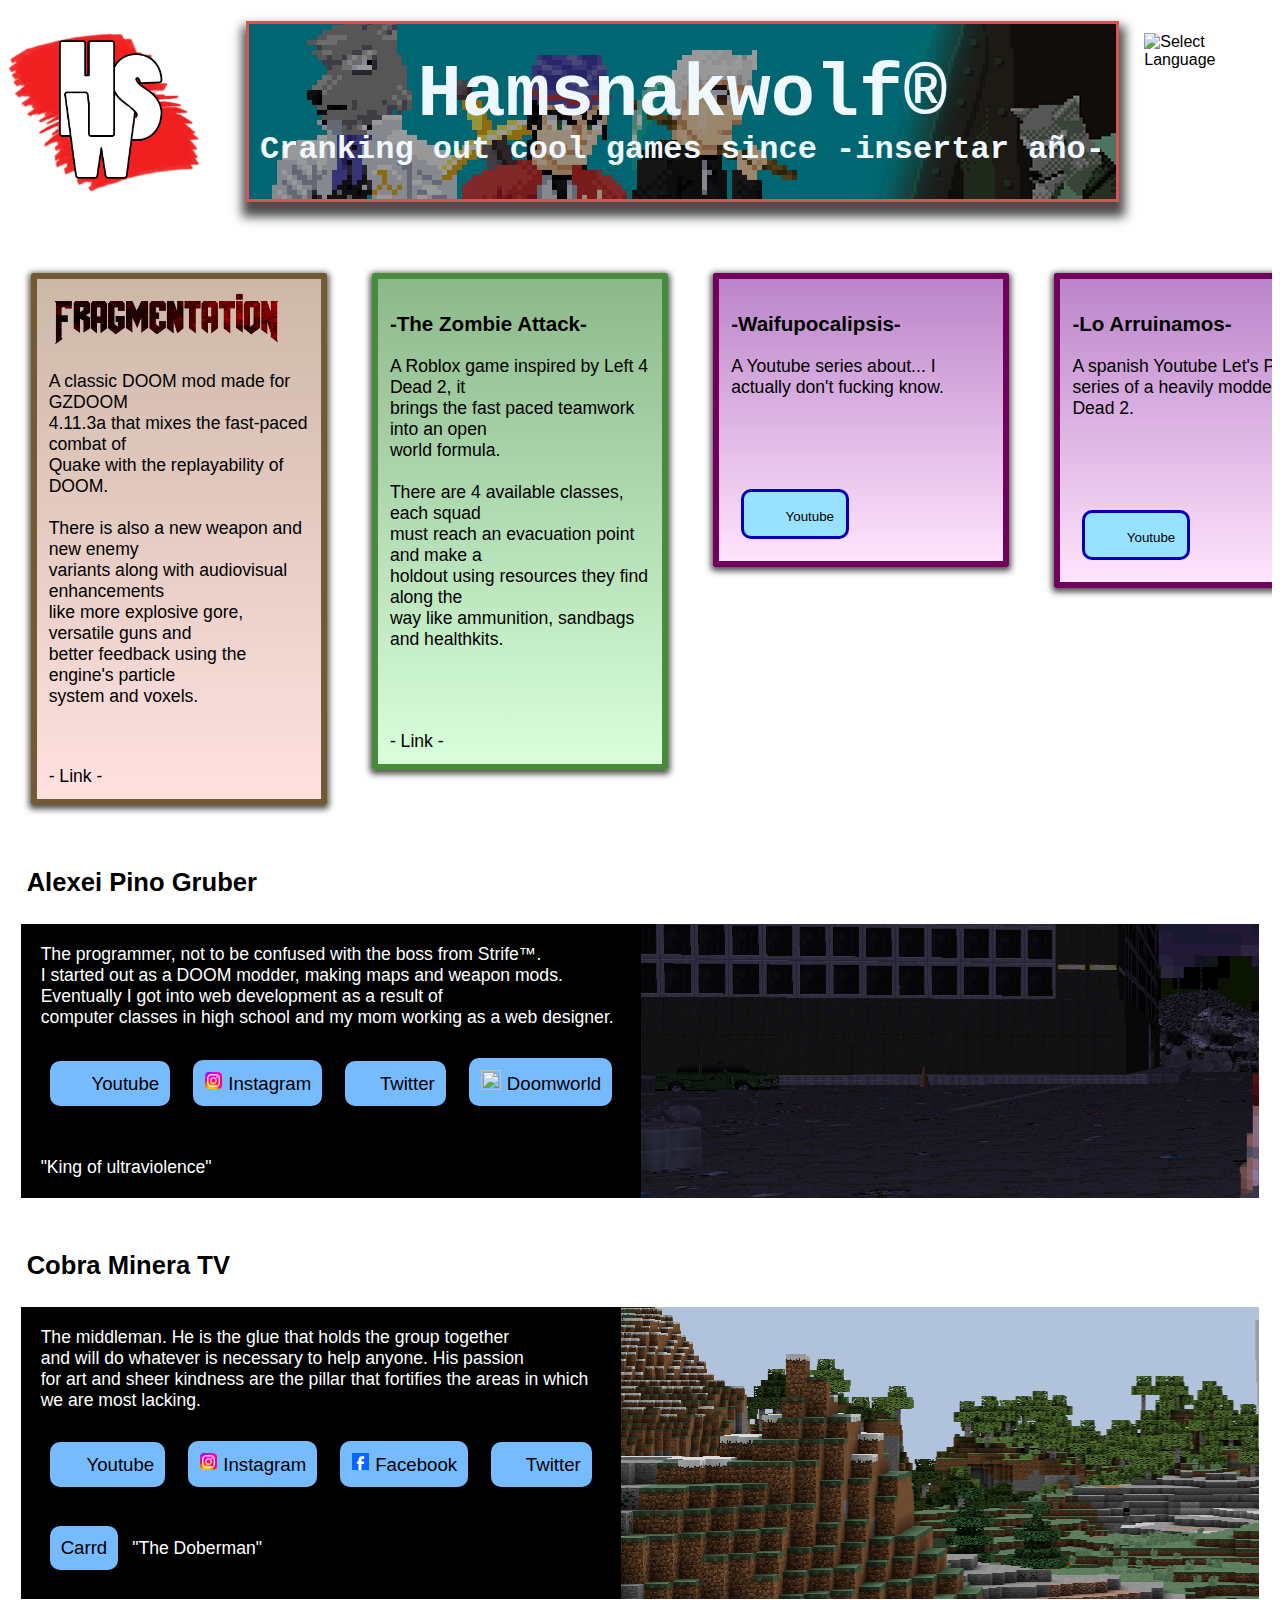
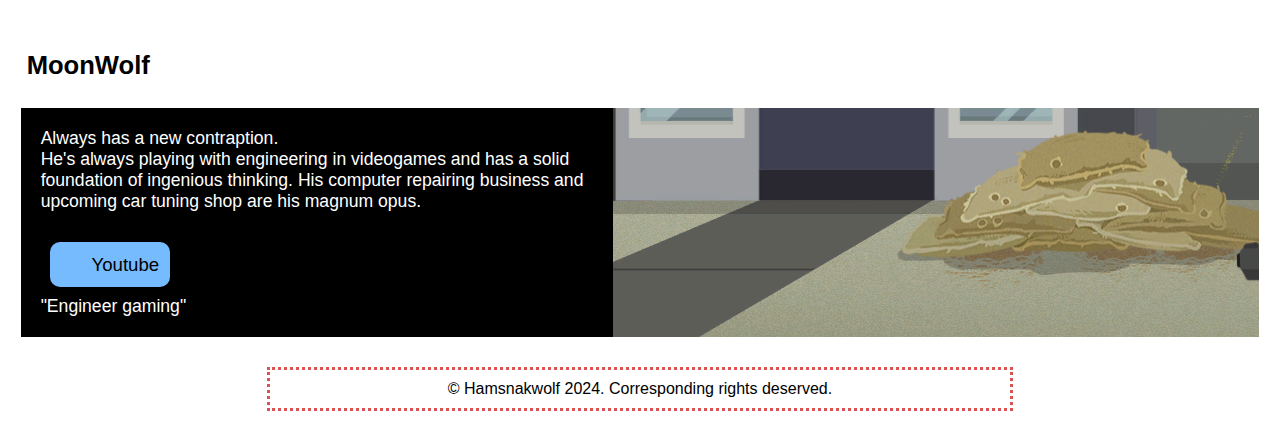
==== index.html @ e962abf4 "Update Personal Sections" ====
<!DOCTYPE html>
<html lang="en">
<head>
    <meta charset="UTF-8"> <!-- comentario -->
    <meta name="viewport" content="width=device-width, initial-scale=1.0">
    <title>Hamsnakwolf</title>
    <link rel="icon" type="image/x-icon" href="/images/favicon.png">
    <link rel="stylesheet" href="upper-stuff.css">
    <link rel="stylesheet" href="projects.css">
    <link rel="stylesheet" href="misc.css">
    <link rel="stylesheet" href="card.css">
    <script src="scripts.js"></script>
    <!-- <script src="/path/to/flickity.pkgd.min.js"></script>
    <link rel="stylesheet" href="/path/to/flickity.css" media="screen"> -->
</head>
<body>
    <div class="UpperStuff">
        <a href="index.html"><img src="images/favicon.png" alt="Logo" class="Logo"></a>
        <header>
            <h1>Hamsnakwolf&reg;</h1>
            <h2 class="BannerSubtitle">Cranking out cool games since -insertar año-</h2>
        </header>
        <div class="SelectLanguage" onclick="LanguageDropdown()">
            <span><img src="https://www.svgrepo.com/show/327318/language.svg" alt="Select Language" style="width:40px;height:40px;"></span>
            <div class="DropdownContent" id="Droppie">
            <ul>
                <li><nav><a href="index.html" class="Language">English</a></nav></li>
                <li><nav><a href="index-es.html" class="Language">Español</a></nav></li>
                <li>Bokmal (W.I.P.)</li>
            </ul>
            </div>
        </div>
    </div>
    <br><br>
    <section class="Proyects">
        <ol class="carousel__viewport">
            <li id="carousel__slide1" tabindex="0" class="carousel__slide">
                <div class="APDOOM">
                    <article><img src="images/FRAGMENTATION.png" alt="Fragmentation logo" style="width:90%;height:70%;">
                    <br>
                    <p>
                        A classic DOOM mod made for GZDOOM<br>
                        4.11.3a that mixes the fast-paced combat of<br>
                        Quake with the replayability of DOOM.<br>
                        <br>
                        There is also a new weapon and new enemy<br>
                        variants along with audiovisual enhancements<br>
                        like more explosive gore, versatile guns and<br>
                        better feedback using the engine's particle<br>
                        system and voxels.
                    </p></article>
                    <br><br>
                    <nav>
                        - Link -
                    </nav>
                </div>
            <!-- <div class="carousel__snapper">
                <a href="#carousel__slide4" class="carousel__prev">Go to last slide</a>
                <a href="#carousel__slide2" class="carousel__next">Go to next slide</a> -->
            </div>
            </li>
            <li id="carousel__slide2" tabindex="0" class="carousel__slide">
                <div class="MWZombies">
                    <article><h3>-The Zombie Attack-</h3>
                    <p>
                        A Roblox game inspired by Left 4 Dead 2, it<br>
                        brings the fast paced teamwork into an open<br>
                        world formula.
                        <br><br>
                        There are 4 available classes, each squad<br>
                        must reach an evacuation point and make a<br>
                        holdout using resources they find along the<br>
                        way like ammunition, sandbags and healthkits.
                    </p></article>
                    <br><br><br>
                    <nav>
                        - Link -
                    </nav>
                </div>
            <!-- <div class="carousel__snapper">
                <a href="#carousel__slide1" class="carousel__prev">Go to last slide</a>
                <a href="#carousel__slide3" class="carousel__next">Go to next slide</a> -->
            </div>
            </li>
            <li id="carousel__slide3" tabindex="0" class="carousel__slide">
                <div class="MWWaifus">
                    <article><h3>-Waifupocalipsis-</h3>
                    <p>
                        A Youtube series about... I actually don't fucking know.
                    </p></article>
                    <br><br><br>
                    <nav>
                    <a href="https://youtu.be/idppaLOkG4w?si=_VdjX1TI7iV33Y37" target="_blank"><button type="button"><img src="https://upload.wikimedia.org/wikipedia/commons/e/ef/Youtube_logo.png" alt="" style="width:25px;height:16px;"> Youtube</button></a>
                    </nav>
                </div>
            <!-- <div class="carousel__snapper">
                <a href="#carousel__slide2" class="carousel__prev">Go to last slide</a>
                <a href="#carousel__slide4" class="carousel__next">Go to next slide</a> -->
            </div>
            </li>
            <li id="carousel__slide4" tabindex="0" class="carousel__slide">
                <div class="MWWaifus">
                    <article><h3>-Lo Arruinamos-</h3>
                    <p>
                        A spanish Youtube Let's Play series of a heavily modded Left 4 Dead 2.
                    </p></article>
                    <br><br><br>
                    <nav>
                    <a href="https://youtu.be/wjls2_CGuAA?si=pQOUMxcWji3wYecq" target="_blank"><button type="button"><img src="https://upload.wikimedia.org/wikipedia/commons/e/ef/Youtube_logo.png" alt="" style="width:25px;height:16px;"> Youtube</button></a>
                    </nav>
                </div>
            <!-- <div class="carousel__snapper">
                 <a href="#carousel__slide3" class="carousel__prev">Go to last slide</a>
                <a href="#carousel__slide1" class="carousel__next">Go to next slide</a> -->
            </div>
            </li>
            <li id="carousel__slide5" tabindex="0" class="carousel__slide">
                <div class="MWWaifus">
                    <article><h3>-Crafts & Origami-</h3>
                    <p>
                        Cobra's general crafting and origami proyects.
                    </p></article>
                    <br><br><br>
                    <nav>
                    <a href="https://youtu.be/wjls2_CGuAA?si=pQOUMxcWji3wYecq" target="_blank"><button type="button"><img src="https://upload.wikimedia.org/wikipedia/commons/e/ef/Youtube_logo.png" alt="" style="width:25px;height:16px;"> Youtube</button></a>
                    </nav>
                </div>
            <!-- <div class="carousel__snapper">
                 <a href="#carousel__slide3" class="carousel__prev">Go to last slide</a>
                <a href="#carousel__slide1" class="carousel__next">Go to next slide</a> -->
            </div>
            </li>
        </ol>
    </section>

    <section>
        <div class="Card">
            <h2>
                Alexei Pino Gruber
            </h2>
            <div class="Desc">
            <article>The programmer, not to be confused with the boss from Strife&trade;.<br>
            I started out as a DOOM modder, making maps and weapon mods.<br>
            Eventually I got into web development as a result of<br>
            computer classes in high school and my mom working as a web designer.<br><br>
            <nav>
                <a href="https://www.youtube.com/@alexeipino3994" target="_blank"><button type="button"><img src="https://upload.wikimedia.org/wikipedia/commons/e/ef/Youtube_logo.png" alt="" style="width:25px;height:16px;"> Youtube</button></a>
                <a href="https://www.instagram.com/alexeipinogruber/" target="_blank"><button type="button"><img src="images/instagram.png" alt="" style="width:17px;height:17px;"> Instagram</button></a>
                <a href="https://x.com/alexeipino8" target="_blank"><button type="button"><img src="https://upload.wikimedia.org/wikipedia/commons/thumb/c/ce/X_logo_2023.svg/1024px-X_logo_2023.svg.png" alt="" style="width:17px;height:17px;"> Twitter</button></a>
                <a href="https://www.doomworld.com/profile/38405-alexei/" target="_blank"><button type="button"><img src="https://doomworld.com/images/cyber.gif" alt="" style="width:20px;height:20px;"> Doomworld</button></a>
            </nav><br><br>
            "King of ultraviolence"</article>
            <div class="bg-1"></div>
            </div>
        </div>
        <div class="Card">
            <h2>
                Cobra Minera TV
            </h2>
            <div class="Desc">
            <article>The middleman. He is the glue that holds the group together<br>
            and will do whatever is necessary to help anyone. His passion<br>
            for art and sheer kindness are the pillar that fortifies the areas in which<br>
            we are most lacking.<br><br>
            <nav>
                <a href="https://www.youtube.com/@CobraMineraTV/about" target="_blank"><button type="button"><img src="https://upload.wikimedia.org/wikipedia/commons/e/ef/Youtube_logo.png" alt="" style="width:19px;height:12px;"> Youtube</button></a>
                <a href="https://instagram.com/cobramineratv/" target="_blank"><button type="button"><img src="images/instagram.png" alt="" style="width:17px;height:17px;"> Instagram</button></a>
                <a href="https://www.facebook.com/cobra.minera.7?mibextid=ZbWKwL" target="_blank"><button type="button"><img src="images/FB.png" alt="" style="width:17px;height:17px;"> Facebook</button></a>
                <a href="https://twitter.com/CobraMineraTV?t=oqtsq_rgxFokgekN3tpsAg&s=09" target="_blank"><button type="button"><img src="https://upload.wikimedia.org/wikipedia/commons/thumb/c/ce/X_logo_2023.svg/1024px-X_logo_2023.svg.png" alt="" style="width:17px;height:17px;"> Twitter</button></a>
            </nav><br>
            <a href="https://cobra-minera-tv.carrd.co/" target="_blank"><button type="button">Carrd</button></a> "The Doberman"</article>
            <div class="bg-2"></div>
            </div>
        </div>
        <div class="Card">
            <h2>
                MoonWolf
            </h2>
            <div class="Desc">
            <article>Always has a new contraption.<br>
            He's always playing with engineering in videogames and has a solid<br>
            foundation of ingenious thinking. His computer repairing business and &nbsp;<br>
            upcoming car tuning shop are his magnum opus.<br><br>
            <nav>
                <a href="https://www.youtube.com/@TheMoonWolfYT" target="_blank"><button type="button"><img src="https://upload.wikimedia.org/wikipedia/commons/e/ef/Youtube_logo.png" alt="" style="width:25px;height:16px;"> Youtube</button></a>
            </nav>
            "Engineer gaming"</article>
            <div class="bg-3"></div>
            </div>
        </div>
    </section>
    <br>
    <footer class="Centrar">
        &copy; Hamsnakwolf 2024. Corresponding rights deserved.
    </footer>
</body>
</html>
---- upper-stuff.css ----
.UpperStuff
{
    display: flex;
    box-shadow: 0px 2px 5px 2px rgba(0, 0, 0, 0);
}
.Logo
{
    width:200px;
    height:200px;
    cursor: pointer;
}
header
{
    /*margin: 5vh 40vh 3vh 40vh;*/
    margin: 1% 0% 1% 3%;
    width: 89%;
    padding: 20px 10px;
    line-height: 5px;
    text-align: center;
    box-shadow: 1px 10px 10px 5px rgba(0, 0, 0, 0.7);
    border: 3px solid rgb(219, 82, 82);
    font-family: "Rubik Mono One", "DM Mono", "Chivo Mono", monospace;
    font-size: 2em; /*use em so users can resize, 1em is 16px, can also have decimals*/
    color: aliceblue;
    background-image: url("images/L4D2.png");
    /*float: left;*/
}
h1
{
    font-size: 2.3em;
}
h2.BannerSubtitle
{
    font-size: 1em;
}
.SelectLanguage
{
    margin: 2%;
    box-shadow: 0px 0px 0px 0px rgba(0, 0, 0, 0);
    position: relative;
    display: inline-block;
    cursor:pointer;
    /*float: left;*/
}
.DropdownContent
{
    display: none;
    position: absolute;
    right: 1px;
    background-color: white;
    border: 3px solid rgb(136, 136, 136);
    min-width: 130px;
    box-shadow: 0px 8px 16px 0px rgba(0,0,0,0.4);
    padding: 7px 11px;
    z-index: 1;
}
.Language
{
    text-decoration-line: none;
    font-weight: bold;
}
.Language:link
{
    color:midnightblue;
}
.Language:hover
{
    color:lightblue;
}
.Language:visited
{
    color: midnightblue;
}
.Language:active
{
    color: blue;
}
/*.SelectLanguage:hover .DropdownContent
{
    display: block;
}*/
---- projects.css ----
.Proyects
{
    /*display: flex;*/
    font-size: 1.1em;
    /*float: none;*/
}
.APDOOM /*every CSS definition for classes needs a . before the name*/
{
    /*background-color:rgb(244, 244, 244);*/
    background-image: linear-gradient(rgb(205, 184, 167),rgb(255, 225, 225));
    margin: 10px;
    padding: 12px;
    border-radius: 2px;
    border: 6px solid rgb(114, 91, 52);
    box-shadow: 0px 2px 6px 2px rgba(0, 0, 0, 0.7);
}
.MWZombies
{
    /*background-color:rgb(244, 244, 244);*/
    background-image: linear-gradient(rgb(140, 185, 139), rgb(216, 255, 219));
    margin: 10px;
    padding: 12px;
    border-radius: 2px;
    border: 6px solid rgb(71, 139, 59);
    box-shadow: 0px 2px 6px 2px rgba(0, 0, 0, 0.7);
}
.CobraSM1
{
    /*background-color:rgb(244, 244, 244);*/
    background-image: linear-gradient(rgb(129, 143, 255), rgb(205, 226, 255));
    margin: 10px;
    padding: 12px;
    text-align: center;
    border-radius: 2px;
    border: 6px solid rgb(8, 91, 193);
    box-shadow: 0px 2px 6px 2px rgba(0, 0, 0, 0.7);
}
.CobraSM2
{
    background-color:rgb(173, 255, 251);
    margin: 10px;
    padding: 12px;
    overflow: auto;
    text-align: left;
    border-radius: 15px; /*↓ undo the shadow for every other div*/
    box-shadow: 0px 0px 0px 0px rgba(0, 0, 0, 0);
}
button
{
    background-color:rgb(151, 227, 255);
    margin: 10px;
    padding: 12px;
    overflow: auto;
    text-align: left;
    border: solid;
    border-color: #0600b5;
    cursor: pointer;
    border-radius: 10px;
}
button img
{
    min-width: 14px;
    max-width: 24px;
    margin: 1px;
}
.MWWaifus
{
    /*background-color:rgb(244, 244, 244);*/
    background-image: linear-gradient(rgb(187, 133, 202), rgb(255, 228, 253));
    margin: 10px;
    padding: 12px;
    border-radius: 2px;
    border: 6px solid rgb(114, 0, 93);
    box-shadow: 0px 2px 6px 2px rgba(0, 0, 0, 0.7);
}
/* Carousel */
@keyframes tonext
{
    /*75% { left: 0; }
    95% { left: 90%; }
    98% { left: 100%; }
    99% { left: 0; }*/
}
@keyframes tostart
{
    /*75% { left: 0; }
    95% { left: -256%; }
    98% { left: -300%; }
    99% { left: 0; }*/
}
@keyframes snap
{
    /*96% { scroll-snap-align: center; }
    97% { scroll-snap-align: none; }
    99% { scroll-snap-align: none; }
    100% { scroll-snap-align: center; }*/
}
/*
{
    scrollbar-gutter: stable both-edges;
    -ms-overflow-style: none;
}
*::-webkit-scrollbar
{
    width: 0;
}
*::-webkit-scrollbar-track
{
    background: transparent;
}
*::-webkit-scrollbar-thumb
{
    background: transparent;
    border: none;
}*/
ol, li
{
    list-style: none;
    margin: 1%;
    padding: 0;
}
.carousel
{
    position: relative;
    padding-top: 75%;
    filter: drop-shadow(0 0 10px #0003);
    /*perspective: 100px;*/
}
.carousel__viewport
{
    position: static;
    top: 0;
    right: 0;
    bottom: 0;
    left: 0;
    display: flex;
    overflow-x: scroll;
    counter-reset: item;
    scroll-behavior: smooth;
    scroll-snap-type: x mandatory;;
    margin: auto;
    /*width: 90%;*/
}
.carousel__slide
{
    position: relative;
    flex: 0 0 25%;
    /*width: 100%;*/
    /*background-color: #f99;*/
}
/*.carousel__slide:nth-child(even)
{
    background-color: #99f;
}
.carousel__slide:before
{
    position: absolute;
    top: 50%;
    left: 50%;
    transform: translate3d(-50%,-40%,70px);
    color: #fff;
    font-size: 2em;
}
.carousel__snapper
{
    position: absolute;
    top: 0;
    left: 0;
    width: 100%;
    height: 100%;
    scroll-snap-align: center;
}
@media (hover: hover)
{
    .carousel__snapper
    {
        animation-name: tonext, snap;
        animation-timing-function: ease;
        animation-duration: 4s;
        animation-iteration-count: infinite;
    }
  
    .carousel__slide:last-child .carousel__snapper
    {
        animation-name: tostart, snap;
    }
}
  
@media (prefers-reduced-motion: reduce)
{
    .carousel__snapper
    {
        animation-name: none;
    }
}
  
.carousel:hover .carousel__snapper,
.carousel:focus-within .carousel__snapper
{
    animation-name: none;
}
  
.carousel::before,
.carousel::after,
.carousel__prev,
.carousel__next
{
    position: absolute;
    top: 0;
    margin-top: 37.5%;
    width: 4rem;
    height: 4rem;
    transform: translateY(-50%);
    border-radius: 50%;
    font-size: 0;
    outline: 0;
}
  
.carousel::before,
.carousel__prev
{
    left: -1rem;
}
  
.carousel::after,
.carousel__next
{
    right: -1rem;
}
.carousel::before,
.carousel::after
{
    content: '';
    z-index: 1;
    background-color: #333;
    background-size: 1.5rem 1.5rem;
    background-repeat: no-repeat;
    background-position: center center;
    color: #fff;
    font-size: 2.5rem;
    line-height: 4rem;
    text-align: center;
    pointer-events: none;
} 
.carousel::before
{
    background-image: url("data:image/svg+xml,%3Csvg viewBox='0 0 100 100' xmlns='http://www.w3.org/2000/svg'%3E%3Cpolygon points='0,50 80,100 80,0' fill='%23fff'/%3E%3C/svg%3E");
}
.carousel::after
{
    background-image: url("data:image/svg+xml,%3Csvg viewBox='0 0 100 100' xmlns='http://www.w3.org/2000/svg'%3E%3Cpolygon points='100,50 20,100 20,0' fill='%23fff'/%3E%3C/svg%3E");
}*/
---- misc.css ----
body
{
    font-family: Arial, Helvetica, sans-serif;
    /*padding: 10px 20px 10px 20px; /*clockwise*/
}
/*div
{
    box-shadow: 0px 2px 6px 2px rgba(0, 0, 0, 0.7);
}*/
.Centrar
{
    text-align: center;
    margin: 0 auto;
}
footer
{
    border: 3px dotted rgb(219, 82, 82);
    padding: 10px;
    clear: left;
    width: 80vh;
}
---- card.css ----
.Card
{
    margin: 0;
    padding: 1%;
    border: 0;
}
.Card h2
{
    font-weight: bolder;
    font-size: 1.6em;
    padding: 6px;
}
.Card article
{
    color: white;
    font-size: 1.1em;
    padding: 20px;
}
.Desc
{
    display: flex;
    background-color: black;
}
.Desc button
{
    background-color: rgb(119, 187, 255);
    margin: 9px;
    padding: 11px;
    overflow: auto;
    text-align: left;
    border: none;
    cursor: pointer;
    border-radius: 10px;
    font-size: 1.06em;
}
.Desc nav
{
    flex-wrap: nowrap;
}
.bg-1
{
    background-image: url("images/1.png");
    flex-grow: 3;
}
.bg-2
{
    background-image: url("images/2.png");
    flex-grow: 3;
}
.bg-3
{
    background-image: url("images/3.png");
    flex-grow: 3;
}
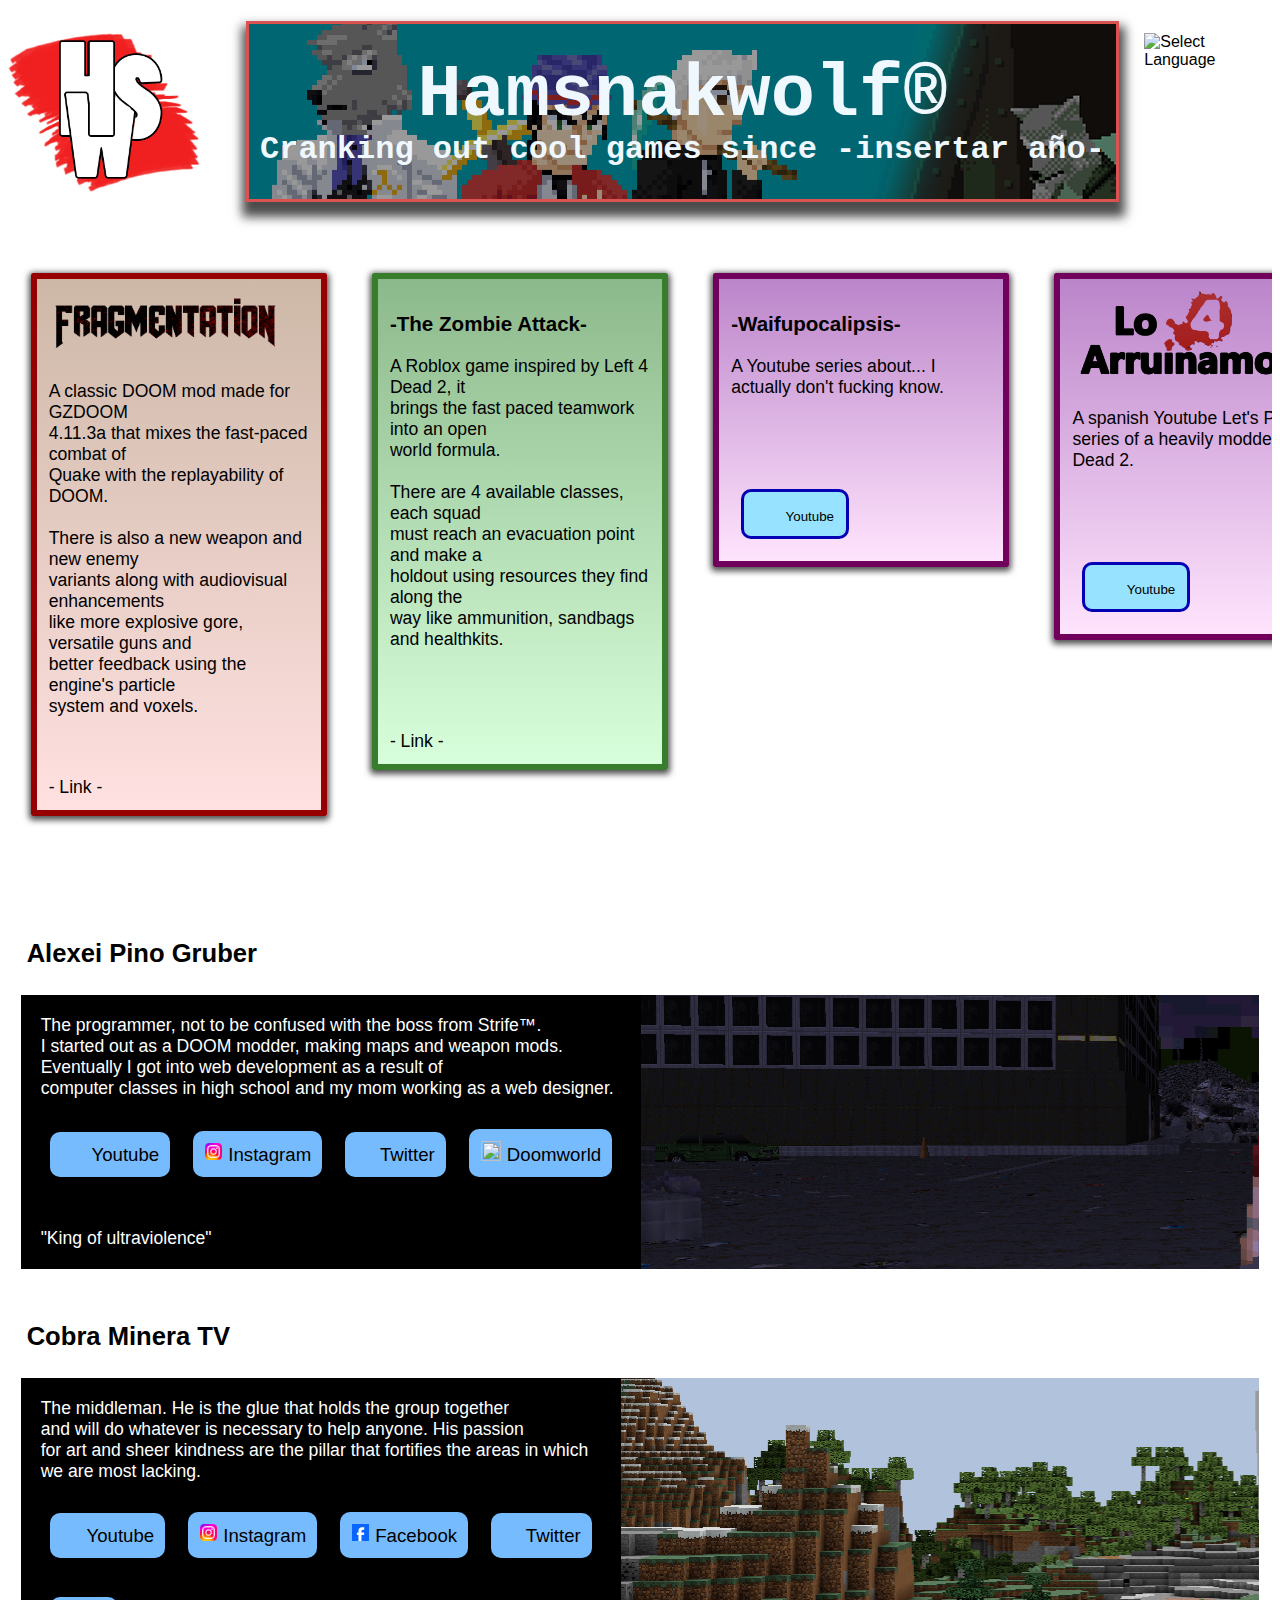
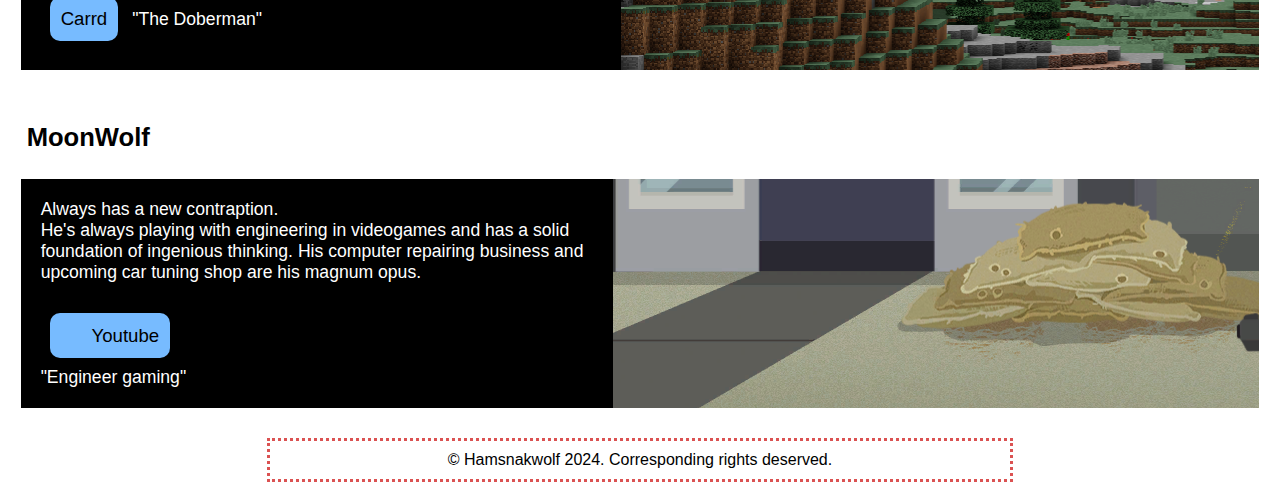
==== commit 8fbeac26: "Update Projects Section" ====
--- a/index.html
+++ b/index.html
@@ -35,8 +35,8 @@
     <section class="Proyects">
         <ol class="carousel__viewport">
             <li id="carousel__slide1" tabindex="0" class="carousel__slide">
-                <div class="APDOOM">
-                    <article><img src="images/FRAGMENTATION.png" alt="Fragmentation logo" style="width:90%;height:70%;">
+                <div class="APFRAG">
+                    <article><img src="images/FRAGMENTATION.png" alt="Fragmentation" style="width:90%;height:70%;">
                     <br>
                     <p>
                         A classic DOOM mod made for GZDOOM<br>
@@ -56,8 +56,8 @@
                 </div>
             <!-- <div class="carousel__snapper">
                 <a href="#carousel__slide4" class="carousel__prev">Go to last slide</a>
-                <a href="#carousel__slide2" class="carousel__next">Go to next slide</a> -->
-            </div>
+                <a href="#carousel__slide2" class="carousel__next">Go to next slide</a>
+            </div> -->
             </li>
             <li id="carousel__slide2" tabindex="0" class="carousel__slide">
                 <div class="MWZombies">
@@ -79,8 +79,8 @@
                 </div>
             <!-- <div class="carousel__snapper">
                 <a href="#carousel__slide1" class="carousel__prev">Go to last slide</a>
-                <a href="#carousel__slide3" class="carousel__next">Go to next slide</a> -->
-            </div>
+                <a href="#carousel__slide3" class="carousel__next">Go to next slide</a>
+            </div> -->
             </li>
             <li id="carousel__slide3" tabindex="0" class="carousel__slide">
                 <div class="MWWaifus">
@@ -90,45 +90,69 @@
                     </p></article>
                     <br><br><br>
                     <nav>
-                    <a href="https://youtu.be/idppaLOkG4w?si=_VdjX1TI7iV33Y37" target="_blank"><button type="button"><img src="https://upload.wikimedia.org/wikipedia/commons/e/ef/Youtube_logo.png" alt="" style="width:25px;height:16px;"> Youtube</button></a>
+                        <a href="https://youtu.be/idppaLOkG4w?si=_VdjX1TI7iV33Y37" target="_blank"><button type="button"><img src="https://upload.wikimedia.org/wikipedia/commons/e/ef/Youtube_logo.png" alt="" style="width:25px;height:16px;"> Youtube</button></a>
                     </nav>
                 </div>
             <!-- <div class="carousel__snapper">
                 <a href="#carousel__slide2" class="carousel__prev">Go to last slide</a>
-                <a href="#carousel__slide4" class="carousel__next">Go to next slide</a> -->
-            </div>
+                <a href="#carousel__slide4" class="carousel__next">Go to next slide</a>
+            </div> -->
             </li>
             <li id="carousel__slide4" tabindex="0" class="carousel__slide">
                 <div class="MWWaifus">
-                    <article><h3>-Lo Arruinamos-</h3>
+                    <article><img src="images/LA1.png" alt="Lo Arruinamos" style="width:90%;height:70%;">
                     <p>
                         A spanish Youtube Let's Play series of a heavily modded Left 4 Dead 2.
                     </p></article>
                     <br><br><br>
                     <nav>
-                    <a href="https://youtu.be/wjls2_CGuAA?si=pQOUMxcWji3wYecq" target="_blank"><button type="button"><img src="https://upload.wikimedia.org/wikipedia/commons/e/ef/Youtube_logo.png" alt="" style="width:25px;height:16px;"> Youtube</button></a>
+                        <a href="https://youtu.be/wjls2_CGuAA?si=pQOUMxcWji3wYecq" target="_blank"><button type="button"><img src="https://upload.wikimedia.org/wikipedia/commons/e/ef/Youtube_logo.png" alt="" style="width:25px;height:16px;"> Youtube</button></a>
                     </nav>
                 </div>
             <!-- <div class="carousel__snapper">
                  <a href="#carousel__slide3" class="carousel__prev">Go to last slide</a>
-                <a href="#carousel__slide1" class="carousel__next">Go to next slide</a> -->
-            </div>
+                <a href="#carousel__slide1" class="carousel__next">Go to next slide</a>
+            </div> -->
             </li>
             <li id="carousel__slide5" tabindex="0" class="carousel__slide">
-                <div class="MWWaifus">
-                    <article><h3>-Crafts & Origami-</h3>
+                <div class="APDS">
+                    <article><img src="images/DSlogo.png" alt="Disjointed Storms" style="width:90%;height:70%;">
+                    <p>
+                        A Zandronum-focused gameplay mod that<br>
+                        brings a variety of faster weapons,<br>
+                        customizable first person legs and a<br>
+                        deathmatch map as a multiplayer mod should.<br>
+                        <br>
+                        It isn't exclusive to multiplayer though, it<br>
+                        also has new enemy variants, quality of life<br>
+                        improvements, a simple flashlight, improved<br>
+                        skies and more.
+                    </p></article>
+                    <br>
+                    <nav>
+                        <a href="https://www.doomworld.com/forum/topic/140254-disjointed-storms-minor-gameplay-mod/" target="_blank"><button type="button"><img src="https://doomworld.com/images/cyber.gif" alt="" style="width:20px;height:20px;"> Doomworld</button></a>
+                    </nav>
+                </div>
+            <!-- <div class="carousel__snapper">
+                 <a href="#carousel__slide3" class="carousel__prev">Go to last slide</a>
+                <a href="#carousel__slide1" class="carousel__next">Go to next slide</a>
+            </div> -->
+            </li>
+            <li id="carousel__slide6" tabindex="0" class="carousel__slide">
+                <div class="CobraSM1">
+                    <article><h3>[-Crafts & Origami-]</h3>
                     <p>
                         Cobra's general crafting and origami proyects.
                     </p></article>
                     <br><br><br>
                     <nav>
-                    <a href="https://youtu.be/wjls2_CGuAA?si=pQOUMxcWji3wYecq" target="_blank"><button type="button"><img src="https://upload.wikimedia.org/wikipedia/commons/e/ef/Youtube_logo.png" alt="" style="width:25px;height:16px;"> Youtube</button></a>
+                        <a href="https://www.youtube.com/@CobraMineraTV/about" target="_blank"><button class="CobraSM2" type="button"><img src="https://upload.wikimedia.org/wikipedia/commons/e/ef/Youtube_logo.png" alt="" style="width:25px;height:16px;"> Youtube</button></a>
                     </nav>
                 </div>
             <!-- <div class="carousel__snapper">
                  <a href="#carousel__slide3" class="carousel__prev">Go to last slide</a>
-                <a href="#carousel__slide1" class="carousel__next">Go to next slide</a> -->
-            </div>
+                <a href="#carousel__slide1" class="carousel__next">Go to next slide</a>
+            </div> -->
             </li>
         </ol>
     </section>
--- a/upper-stuff.css
+++ b/upper-stuff.css
@@ -54,6 +54,18 @@
     padding: 7px 11px;
     z-index: 1;
 }
+ol, ol li /* all ol and li inside ol*/
+{
+    list-style: none;
+    margin: 1%;
+    padding: 0;
+}
+ul li /*all li inside ul*/
+{
+    list-style: square;
+    margin: 1%;
+    padding: 0;
+}
 .Language
 {
     text-decoration-line: none;
--- a/projects.css
+++ b/projects.css
@@ -4,33 +4,39 @@
     font-size: 1.1em;
     /*float: none;*/
 }
-.APDOOM /*every CSS definition for classes needs a . before the name*/
+.APFRAG /*every CSS definition for classes needs a . before the name*/
 {
     /*background-color:rgb(244, 244, 244);*/
     background-image: linear-gradient(rgb(205, 184, 167),rgb(255, 225, 225));
     margin: 10px;
     padding: 12px;
     border-radius: 2px;
-    border: 6px solid rgb(114, 91, 52);
+    border: 6px solid rgb(151, 0, 0);
+    box-shadow: 0px 2px 6px 2px rgba(0, 0, 0, 0.7);
+}
+.APDS
+{
+    background-image: linear-gradient(rgb(189, 149, 102),rgb(255, 219, 187),rgb(255, 255, 255));
+    margin: 10px;
+    padding: 12px;
+    border-radius: 2px;
+    border: 6px solid rgb(35, 48, 195);
     box-shadow: 0px 2px 6px 2px rgba(0, 0, 0, 0.7);
 }
 .MWZombies
 {
-    /*background-color:rgb(244, 244, 244);*/
     background-image: linear-gradient(rgb(140, 185, 139), rgb(216, 255, 219));
     margin: 10px;
     padding: 12px;
     border-radius: 2px;
-    border: 6px solid rgb(71, 139, 59);
+    border: 6px solid rgb(56, 125, 44);
     box-shadow: 0px 2px 6px 2px rgba(0, 0, 0, 0.7);
 }
 .CobraSM1
 {
-    /*background-color:rgb(244, 244, 244);*/
     background-image: linear-gradient(rgb(129, 143, 255), rgb(205, 226, 255));
     margin: 10px;
     padding: 12px;
-    text-align: center;
     border-radius: 2px;
     border: 6px solid rgb(8, 91, 193);
     box-shadow: 0px 2px 6px 2px rgba(0, 0, 0, 0.7);
@@ -40,7 +46,6 @@
     background-color:rgb(173, 255, 251);
     margin: 10px;
     padding: 12px;
-    overflow: auto;
     text-align: left;
     border-radius: 15px; /*↓ undo the shadow for every other div*/
     box-shadow: 0px 0px 0px 0px rgba(0, 0, 0, 0);
@@ -50,7 +55,6 @@
     background-color:rgb(151, 227, 255);
     margin: 10px;
     padding: 12px;
-    overflow: auto;
     text-align: left;
     border: solid;
     border-color: #0600b5;
@@ -63,9 +67,12 @@
     max-width: 24px;
     margin: 1px;
 }
+.Proyects a
+{
+    margin: auto;
+}
 .MWWaifus
 {
-    /*background-color:rgb(244, 244, 244);*/
     background-image: linear-gradient(rgb(187, 133, 202), rgb(255, 228, 253));
     margin: 10px;
     padding: 12px;
@@ -113,12 +120,6 @@
     background: transparent;
     border: none;
 }*/
-ol, li
-{
-    list-style: none;
-    margin: 1%;
-    padding: 0;
-}
 .carousel
 {
     position: relative;
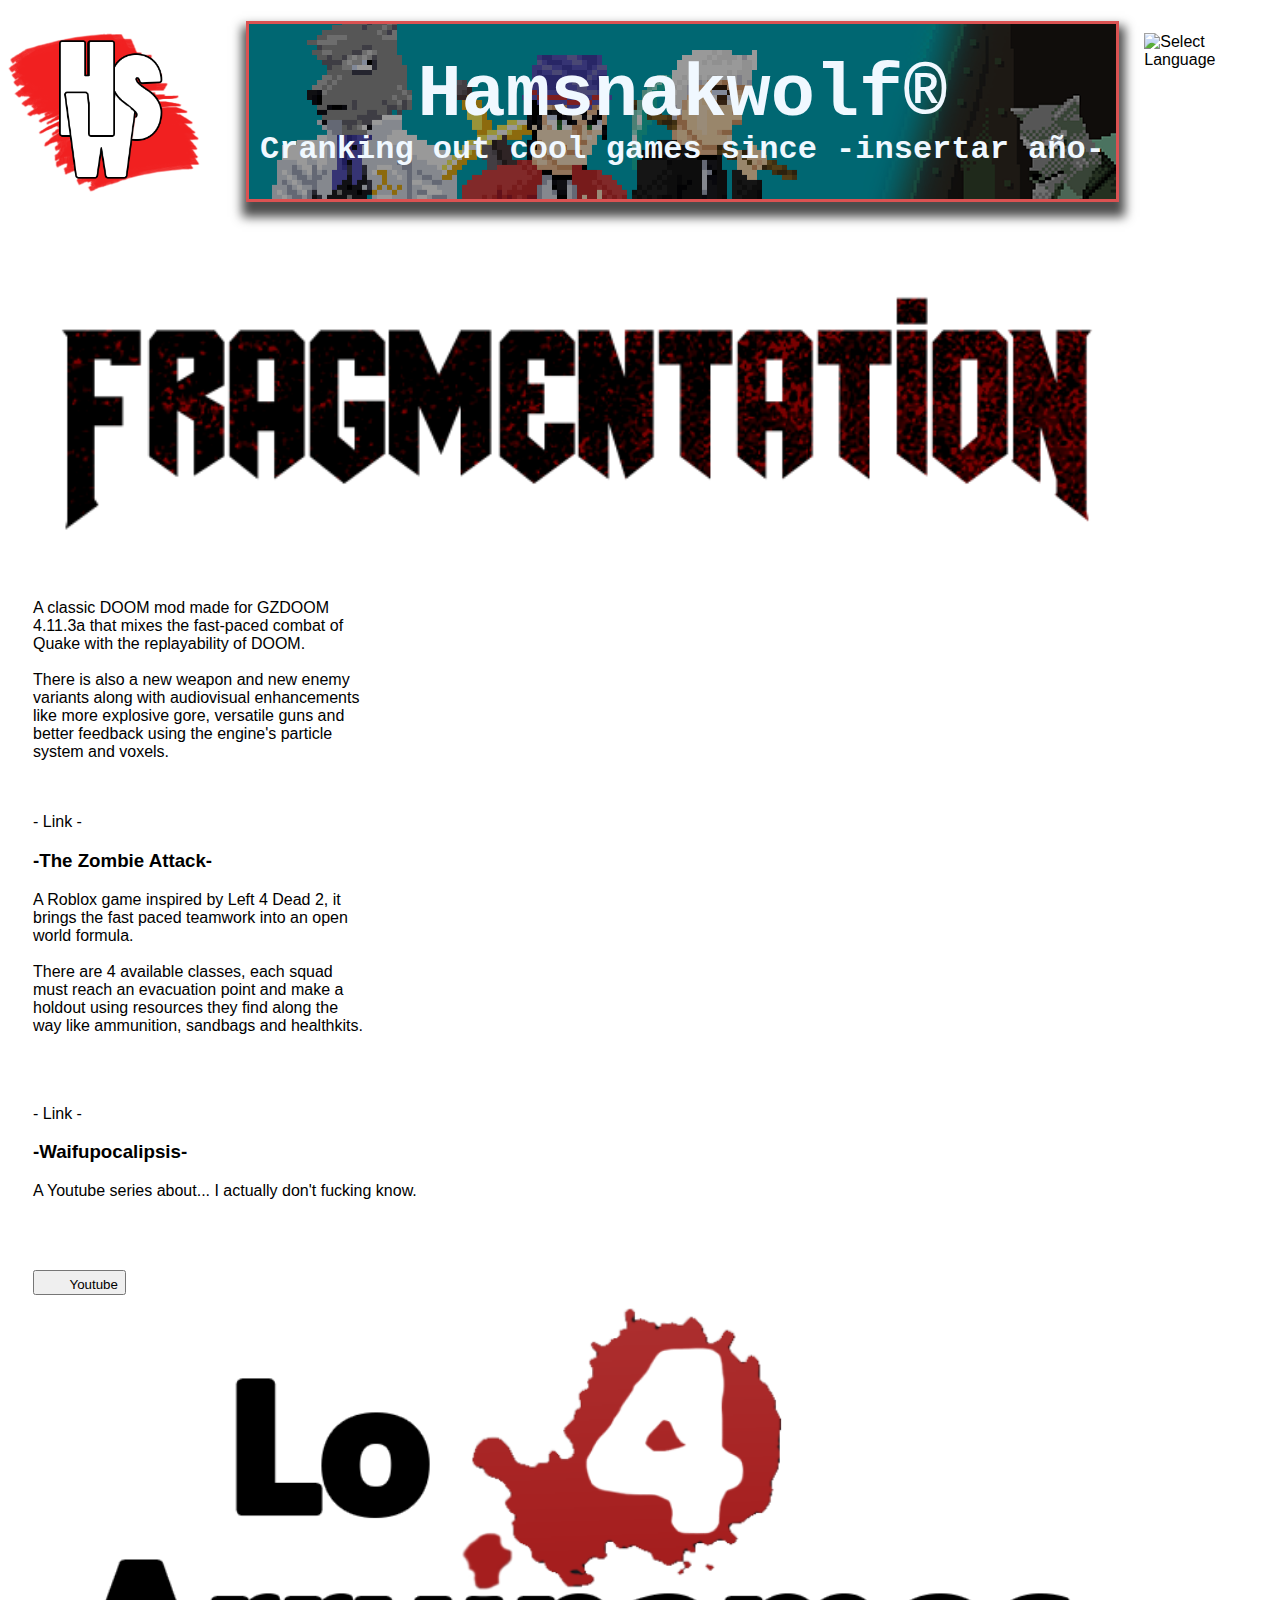
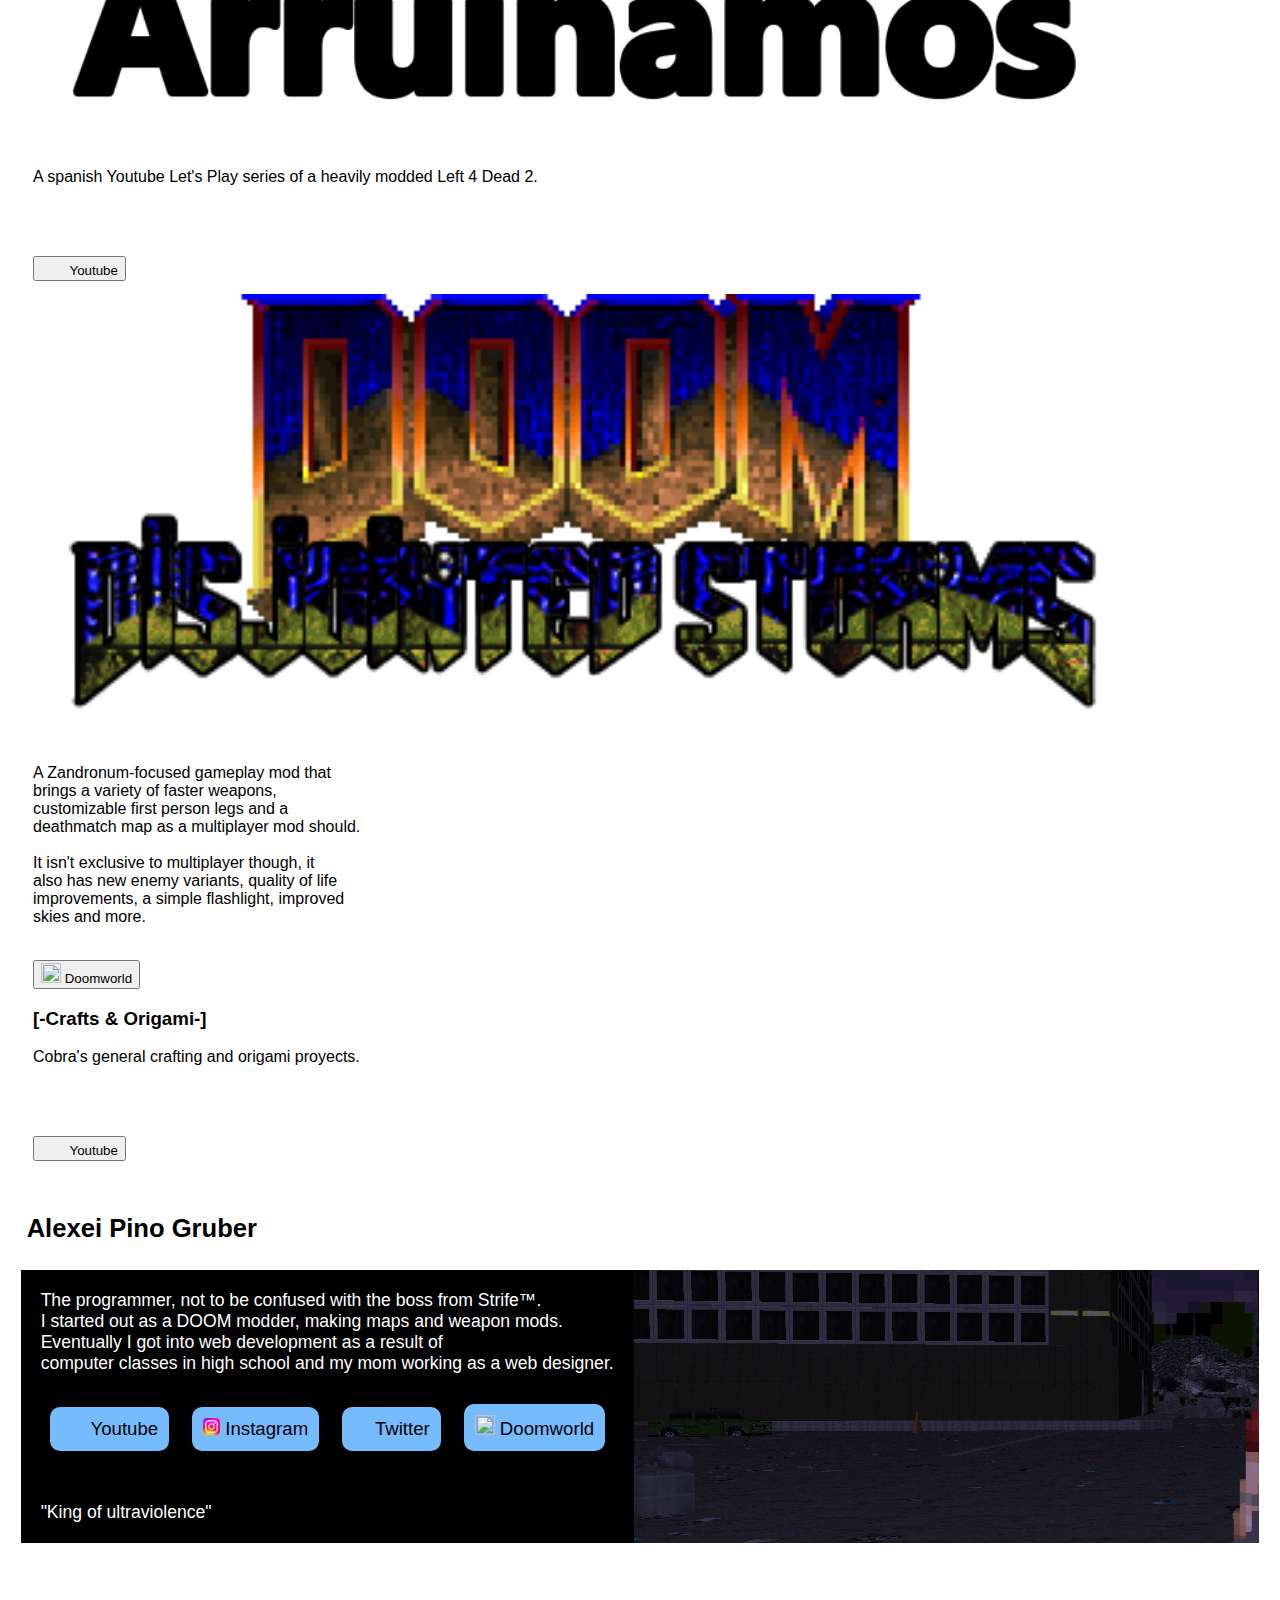
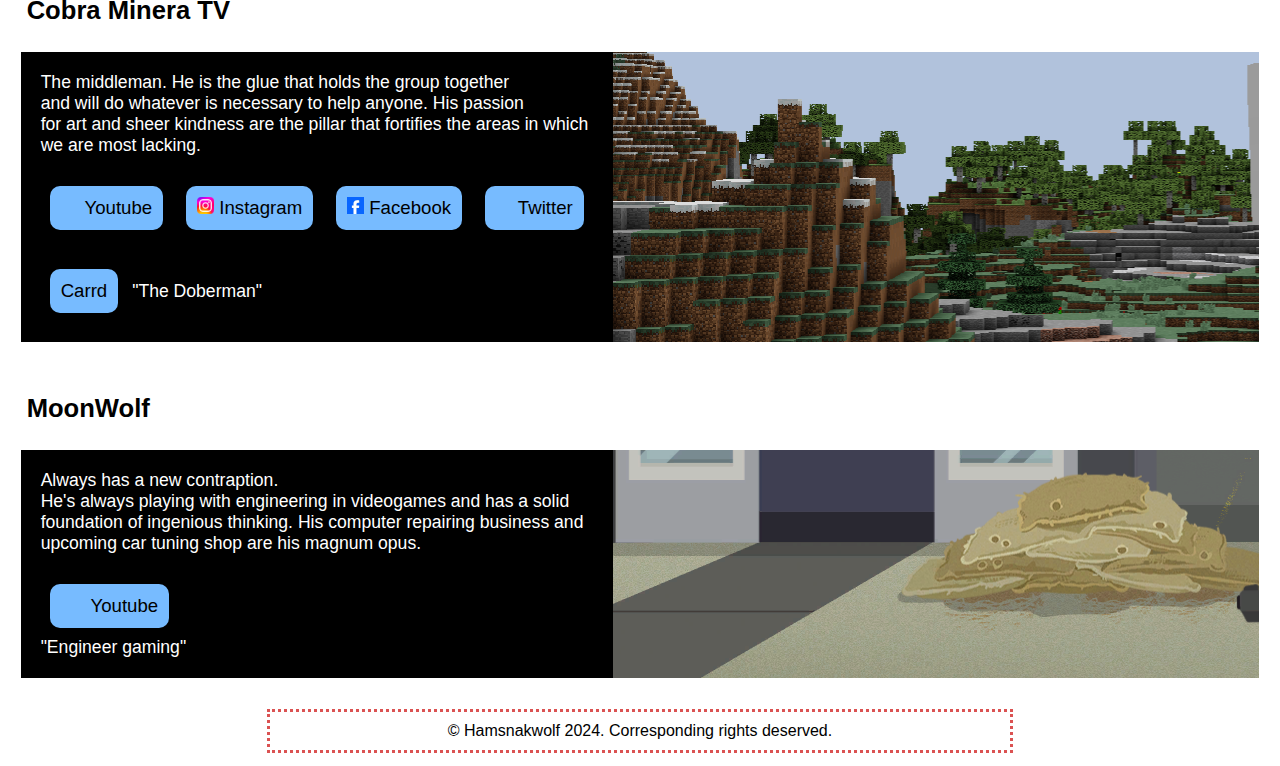
==== commit 7f85e7cd: "Update Main Page" ====
--- a/index.html
+++ b/index.html
@@ -10,8 +10,6 @@
     <link rel="stylesheet" href="misc.css">
     <link rel="stylesheet" href="card.css">
     <script src="scripts.js"></script>
-    <!-- <script src="/path/to/flickity.pkgd.min.js"></script>
-    <link rel="stylesheet" href="/path/to/flickity.css" media="screen"> -->
 </head>
 <body>
     <div class="UpperStuff">
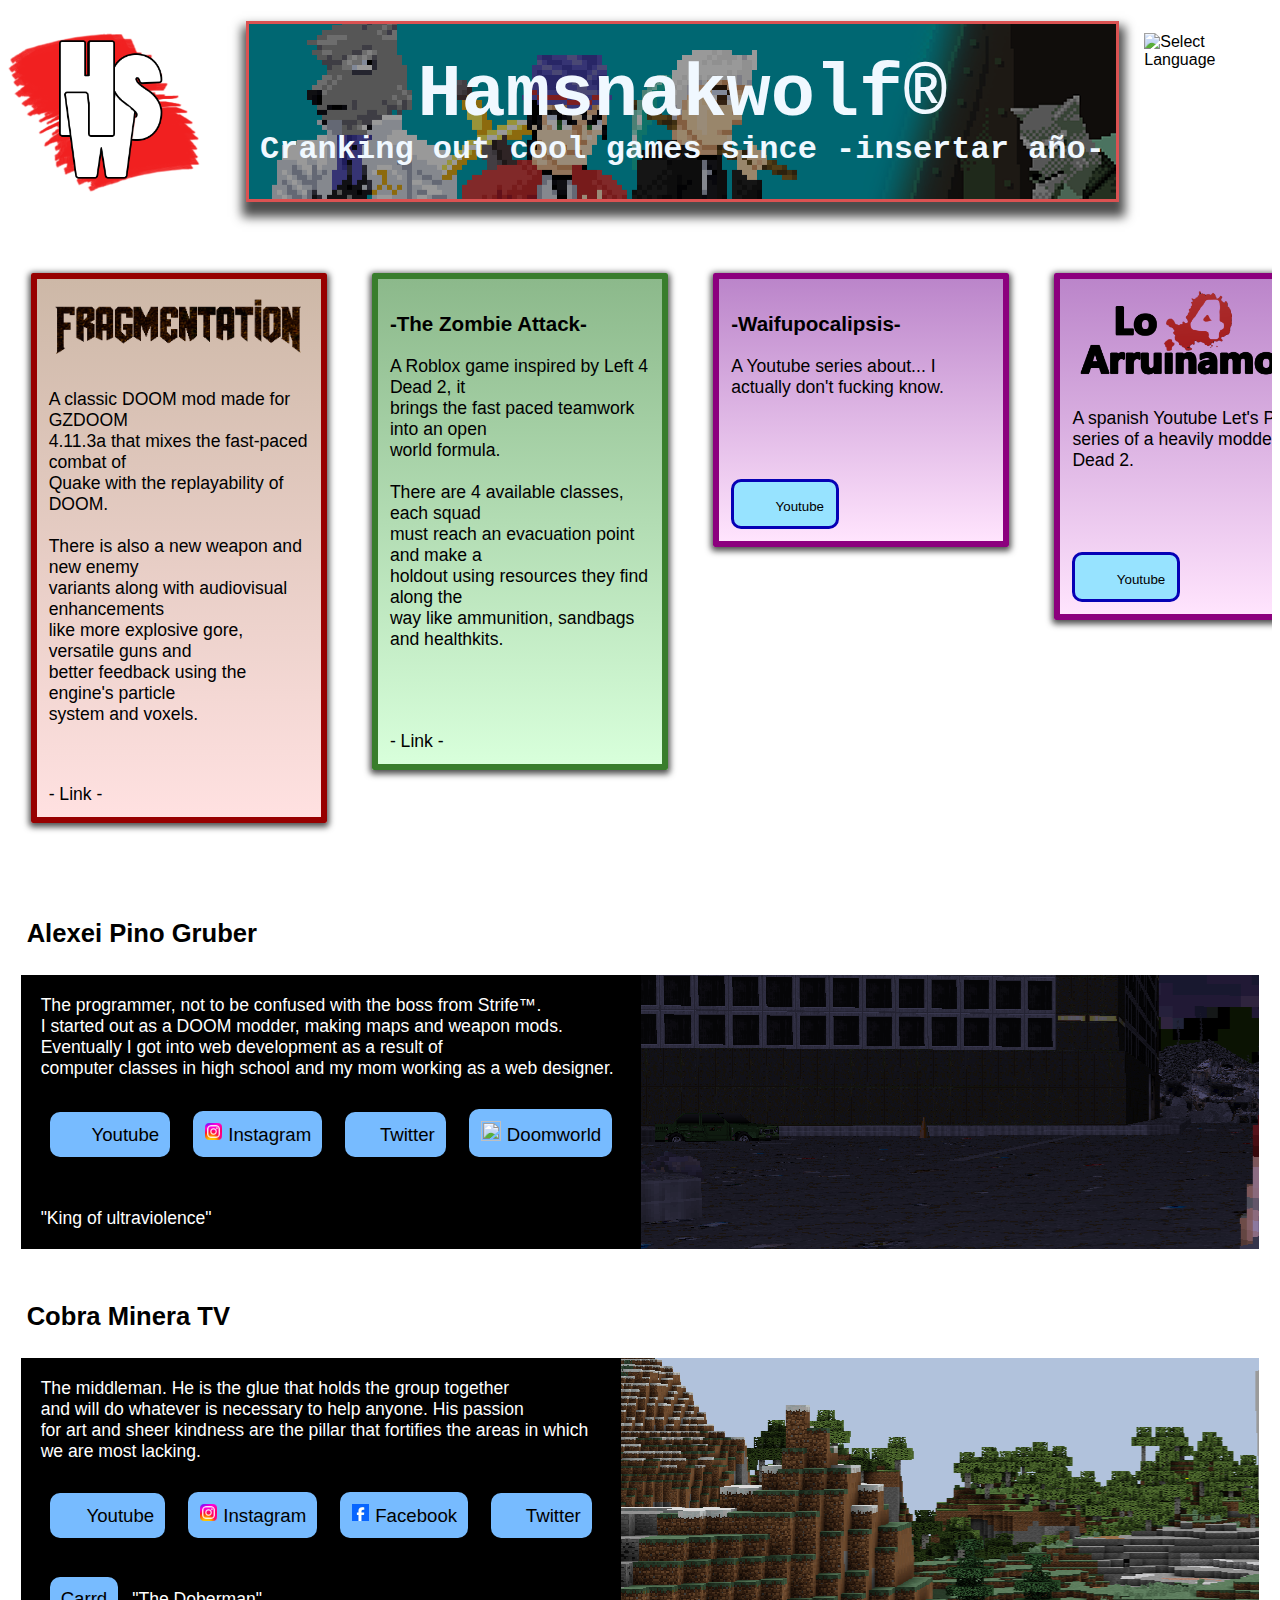
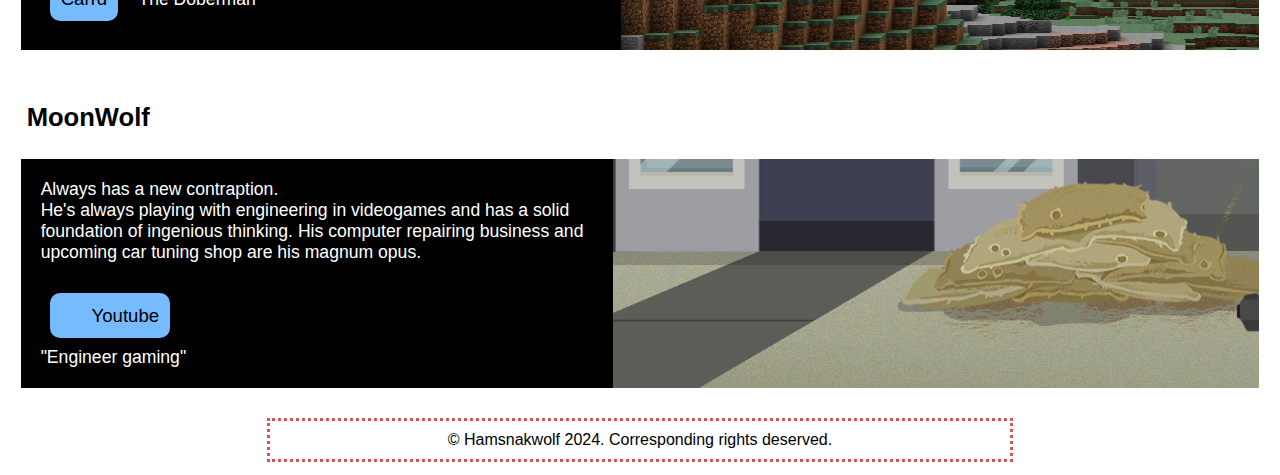
==== commit 19279e62: "Update Fragmentation Logotype" ====
--- a/index.html
+++ b/index.html
@@ -34,7 +34,7 @@
         <ol class="carousel__viewport">
             <li id="carousel__slide1" tabindex="0" class="carousel__slide">
                 <div class="APFRAG">
-                    <article><img src="images/FRAGMENTATION.png" alt="Fragmentation" style="width:90%;height:70%;">
+                    <article><img src="images/FRAGMENTATION.png" alt="Fragmentation" style="width:100%;height:100%;">
                     <br>
                     <p>
                         A classic DOOM mod made for GZDOOM<br>
--- a/projects.css
+++ b/projects.css
@@ -0,0 +1,253 @@
+.Proyects
+{
+    /*display: flex;*/
+    font-size: 1.1em;
+    /*float: none;*/
+}
+.Proyects button
+{
+    margin: auto;
+}
+.APFRAG /*every CSS definition for classes needs a . before the name*/
+{
+    /*background-color:rgb(244, 244, 244);*/
+    background-image: linear-gradient(rgb(205, 184, 167),rgb(255, 225, 225));
+    margin: 10px;
+    padding: 12px;
+    border-radius: 2px;
+    border: 6px solid rgb(151, 0, 0);
+    box-shadow: 0px 2px 6px 2px rgba(0, 0, 0, 0.7);
+}
+.APDS
+{
+    background-image: linear-gradient(rgb(183, 150, 111),rgb(244, 202, 167),rgb(255, 255, 255));
+    margin: 10px;
+    padding: 12px;
+    border-radius: 2px;
+    border: 6px solid rgb(35, 48, 195);
+    box-shadow: 0px 2px 6px 2px rgba(0, 0, 0, 0.7);
+}
+.MWZombies
+{
+    background-image: linear-gradient(rgb(140, 185, 139), rgb(216, 255, 219));
+    margin: 10px;
+    padding: 12px;
+    border-radius: 2px;
+    border: 6px solid rgb(56, 125, 44);
+    box-shadow: 0px 2px 6px 2px rgba(0, 0, 0, 0.7);
+}
+.CobraSM1
+{
+    background-image: linear-gradient(rgb(129, 143, 255), rgb(205, 226, 255));
+    margin: 10px;
+    padding: 12px;
+    border-radius: 2px;
+    border: 6px solid rgb(8, 91, 193);
+    box-shadow: 0px 2px 6px 2px rgba(0, 0, 0, 0.7);
+}
+.CobraSM2
+{
+    background-color:rgb(173, 255, 251);
+    margin: 10px;
+    padding: 12px;
+    text-align: left;
+    border-radius: 15px; /*↓ undo the shadow for every other div*/
+    box-shadow: 0px 0px 0px 0px rgba(0, 0, 0, 0);
+}
+button
+{
+    background-color:rgb(151, 227, 255);
+    margin: 10px;
+    padding: 12px;
+    text-align: left;
+    border: solid;
+    border-color: #0600b5;
+    cursor: pointer;
+    border-radius: 10px;
+}
+button img
+{
+    min-width: 14px;
+    max-width: 24px;
+    margin: 1px;
+}
+.MWWaifus
+{
+    background-image: linear-gradient(rgb(187, 133, 202), rgb(255, 228, 253));
+    margin: 10px;
+    padding: 12px;
+    border-radius: 2px;
+    border: 6px solid rgb(140, 0, 126);
+    box-shadow: 0px 2px 6px 2px rgba(0, 0, 0, 0.7);
+}
+/* Carousel */
+@keyframes tonext
+{
+    /*75% { left: 0; }
+    95% { left: 90%; }
+    98% { left: 100%; }
+    99% { left: 0; }*/
+}
+@keyframes tostart
+{
+    /*75% { left: 0; }
+    95% { left: -256%; }
+    98% { left: -300%; }
+    99% { left: 0; }*/
+}
+@keyframes snap
+{
+    /*96% { scroll-snap-align: center; }
+    97% { scroll-snap-align: none; }
+    99% { scroll-snap-align: none; }
+    100% { scroll-snap-align: center; }*/
+}
+/*
+{
+    scrollbar-gutter: stable both-edges;
+    -ms-overflow-style: none;
+}
+*::-webkit-scrollbar
+{
+    width: 0;
+}
+*::-webkit-scrollbar-track
+{
+    background: transparent;
+}
+*::-webkit-scrollbar-thumb
+{
+    background: transparent;
+    border: none;
+}*/
+.carousel
+{
+    position: relative;
+    padding-top: 75%;
+    filter: drop-shadow(0 0 10px #0003);
+    /*perspective: 100px;*/
+}
+.carousel__viewport
+{
+    position: static;
+    top: 0;
+    right: 0;
+    bottom: 0;
+    left: 0;
+    display: flex;
+    overflow-x: scroll;
+    counter-reset: item;
+    scroll-behavior: smooth;
+    scroll-snap-type: x mandatory;;
+    margin: auto;
+    /*width: 90%;*/
+}
+.carousel__slide
+{
+    position: relative;
+    flex: 0 0 25%;
+    /*width: 100%;*/
+    /*background-color: #f99;*/
+}
+/*.carousel__slide:nth-child(even)
+{
+    background-color: #99f;
+}
+.carousel__slide:before
+{
+    position: absolute;
+    top: 50%;
+    left: 50%;
+    transform: translate3d(-50%,-40%,70px);
+    color: #fff;
+    font-size: 2em;
+}
+.carousel__snapper
+{
+    position: absolute;
+    top: 0;
+    left: 0;
+    width: 100%;
+    height: 100%;
+    scroll-snap-align: center;
+}
+@media (hover: hover)
+{
+    .carousel__snapper
+    {
+        animation-name: tonext, snap;
+        animation-timing-function: ease;
+        animation-duration: 4s;
+        animation-iteration-count: infinite;
+    }
+  
+    .carousel__slide:last-child .carousel__snapper
+    {
+        animation-name: tostart, snap;
+    }
+}
+  
+@media (prefers-reduced-motion: reduce)
+{
+    .carousel__snapper
+    {
+        animation-name: none;
+    }
+}
+  
+.carousel:hover .carousel__snapper,
+.carousel:focus-within .carousel__snapper
+{
+    animation-name: none;
+}
+  
+.carousel::before,
+.carousel::after,
+.carousel__prev,
+.carousel__next
+{
+    position: absolute;
+    top: 0;
+    margin-top: 37.5%;
+    width: 4rem;
+    height: 4rem;
+    transform: translateY(-50%);
+    border-radius: 50%;
+    font-size: 0;
+    outline: 0;
+}
+  
+.carousel::before,
+.carousel__prev
+{
+    left: -1rem;
+}
+  
+.carousel::after,
+.carousel__next
+{
+    right: -1rem;
+}
+.carousel::before,
+.carousel::after
+{
+    content: '';
+    z-index: 1;
+    background-color: #333;
+    background-size: 1.5rem 1.5rem;
+    background-repeat: no-repeat;
+    background-position: center center;
+    color: #fff;
+    font-size: 2.5rem;
+    line-height: 4rem;
+    text-align: center;
+    pointer-events: none;
+} 
+.carousel::before
+{
+    background-image: url("data:image/svg+xml,%3Csvg viewBox='0 0 100 100' xmlns='http://www.w3.org/2000/svg'%3E%3Cpolygon points='0,50 80,100 80,0' fill='%23fff'/%3E%3C/svg%3E");
+}
+.carousel::after
+{
+    background-image: url("data:image/svg+xml,%3Csvg viewBox='0 0 100 100' xmlns='http://www.w3.org/2000/svg'%3E%3Cpolygon points='100,50 20,100 20,0' fill='%23fff'/%3E%3C/svg%3E");
+}*/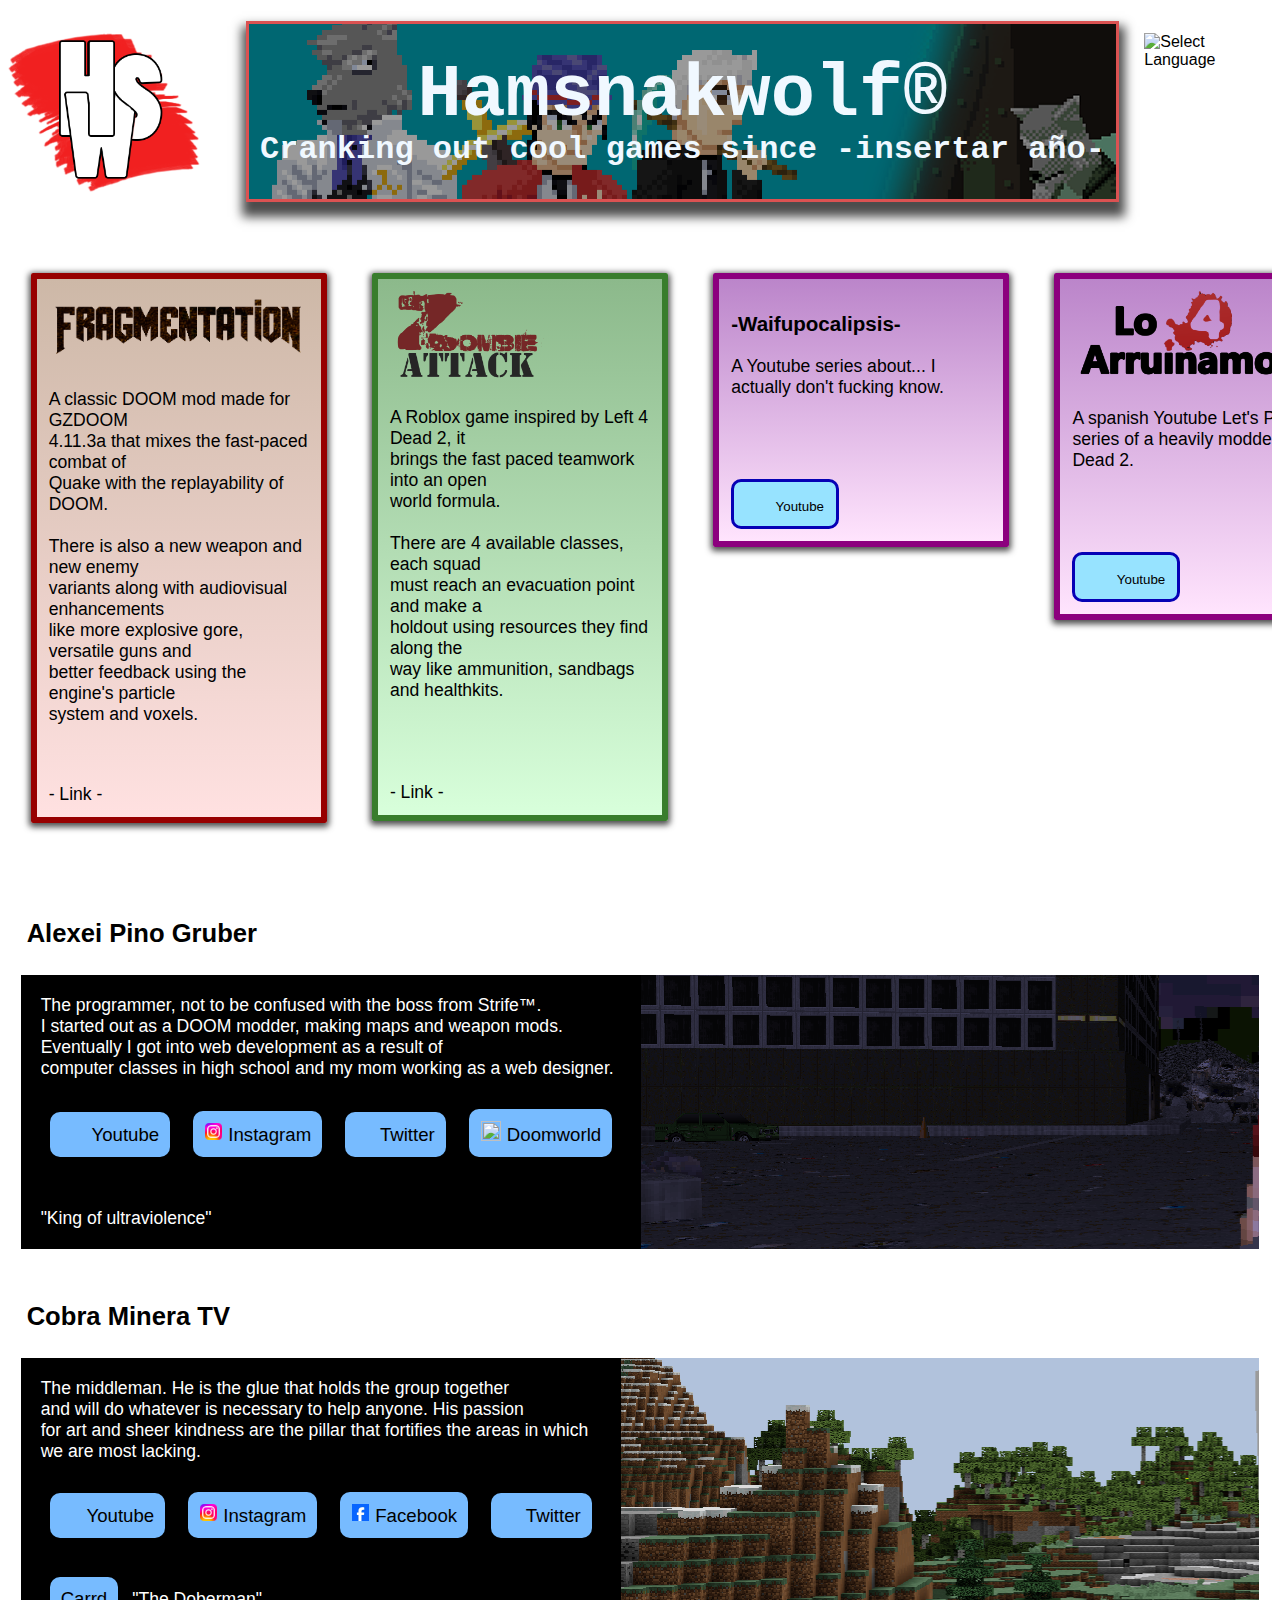
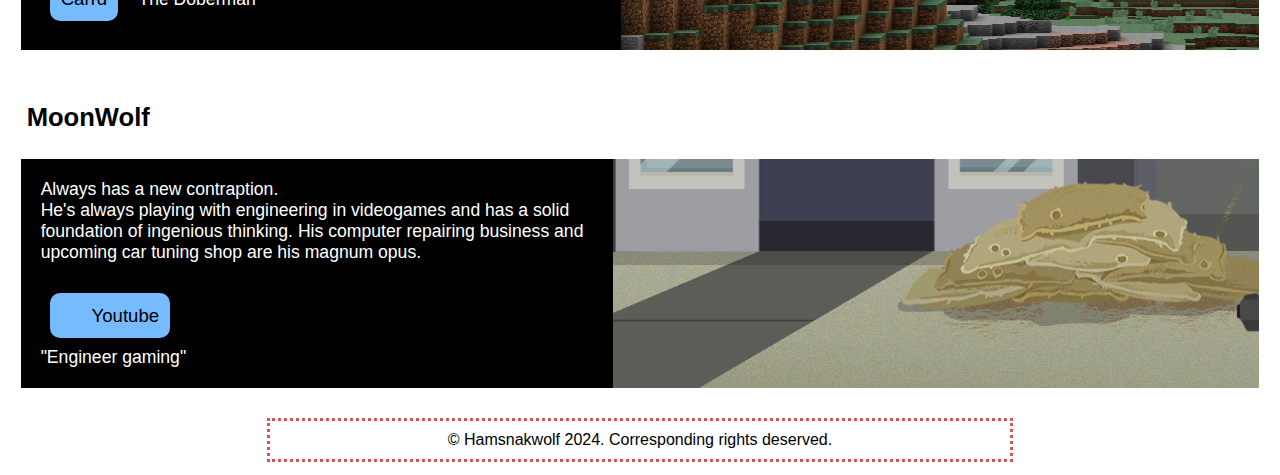
==== commit a125720a: "Update ZA Card" ====
--- a/index.html
+++ b/index.html
@@ -59,7 +59,7 @@
             </li>
             <li id="carousel__slide2" tabindex="0" class="carousel__slide">
                 <div class="MWZombies">
-                    <article><h3>-The Zombie Attack-</h3>
+                    <article><img src="images/ZA.png" alt="Zombie Attack" style="width:60%;height:70%;">
                     <p>
                         A Roblox game inspired by Left 4 Dead 2, it<br>
                         brings the fast paced teamwork into an open<br>
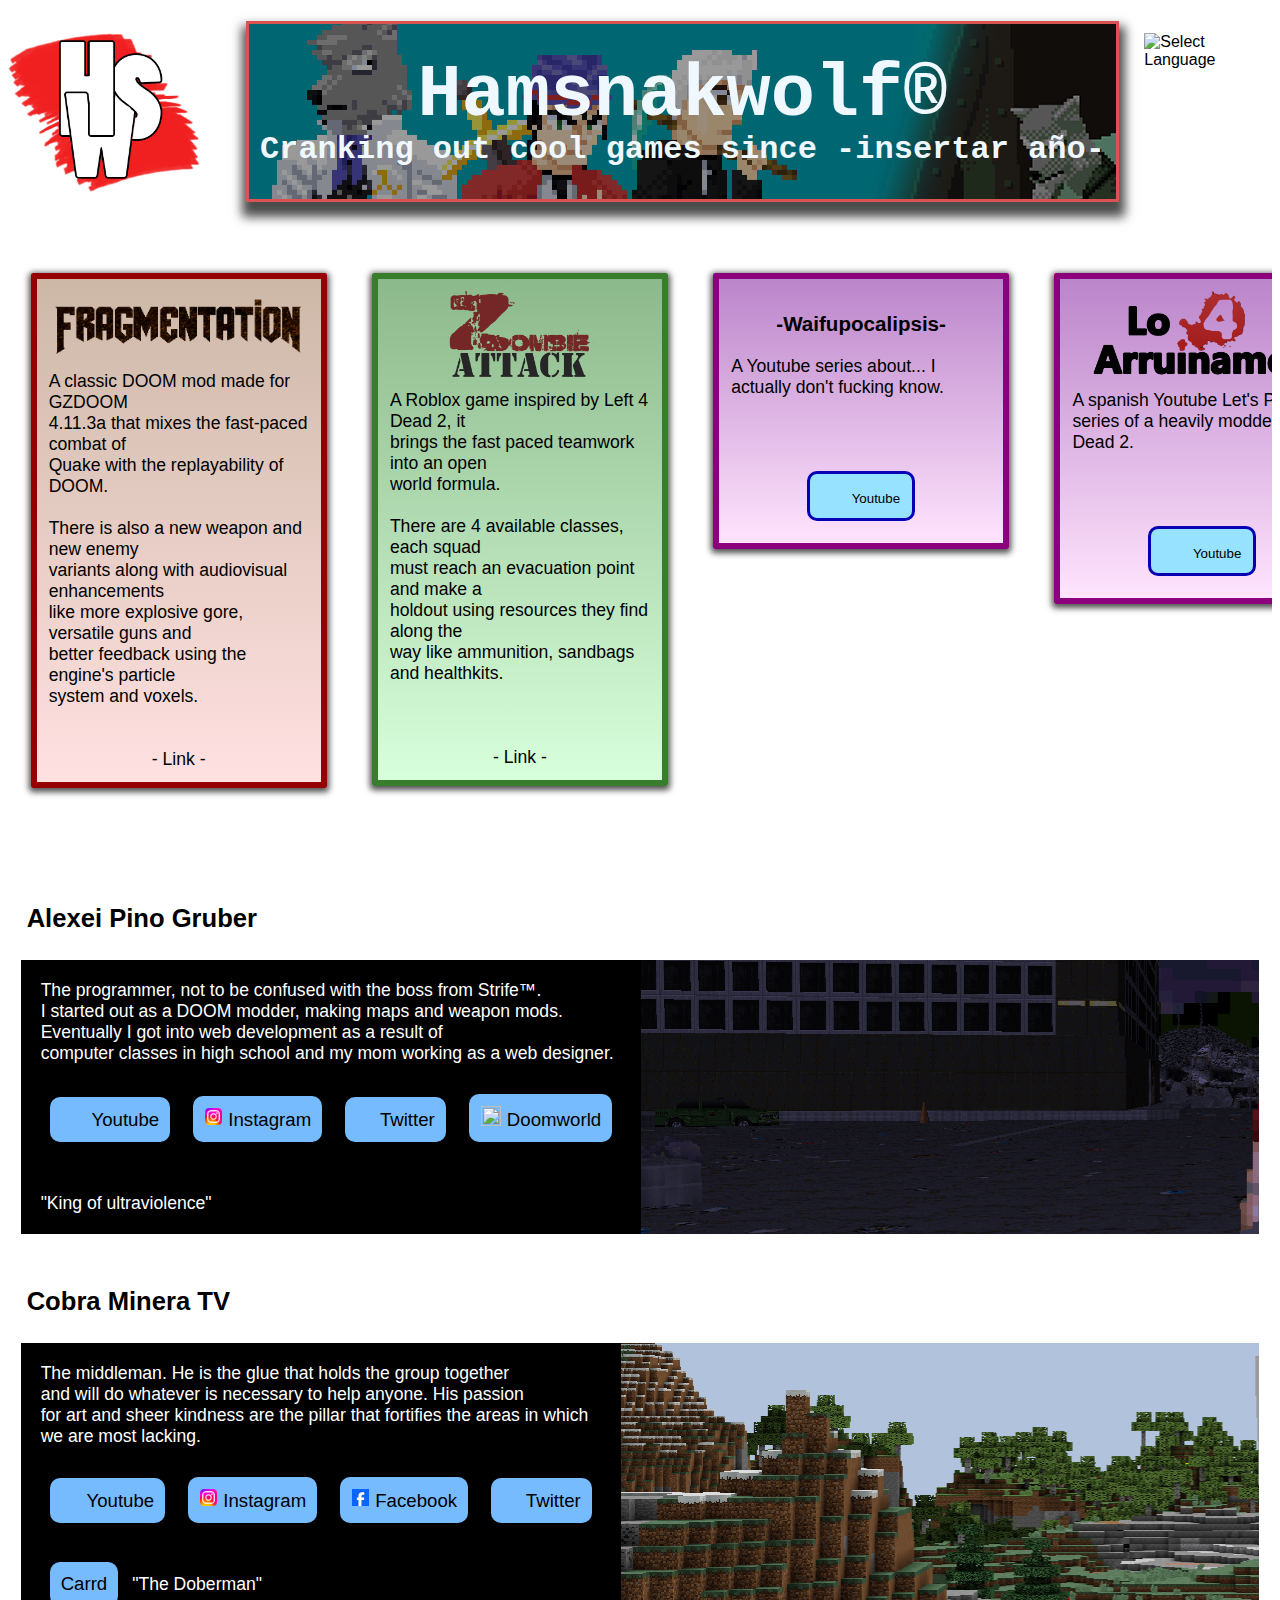
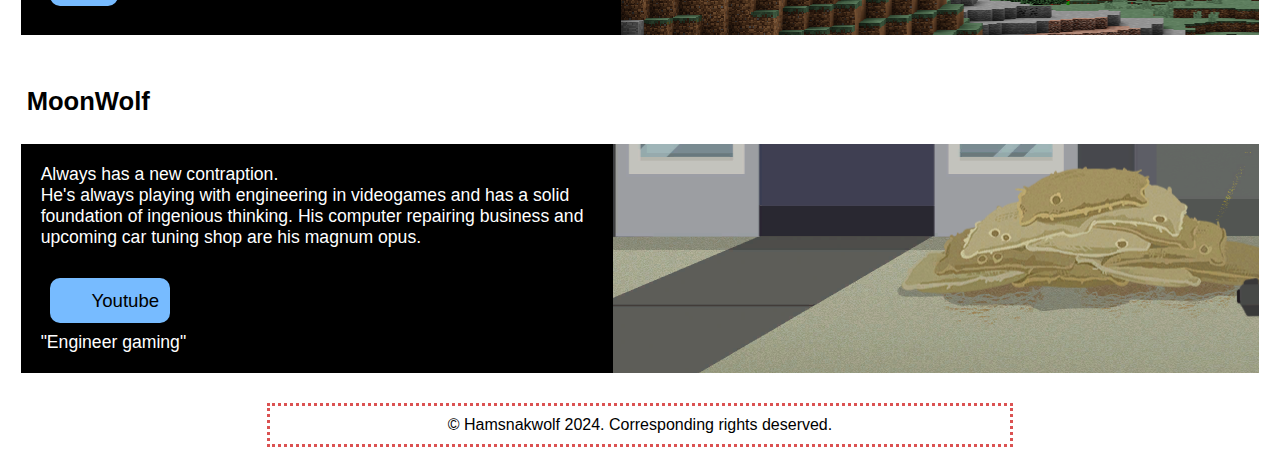
==== commit 4341471a: "Update Center-aligned Project Contents" ====
--- a/index.html
+++ b/index.html
@@ -46,11 +46,11 @@
                         like more explosive gore, versatile guns and<br>
                         better feedback using the engine's particle<br>
                         system and voxels.
-                    </p></article>
+                    </p>
                     <br><br>
                     <nav>
                         - Link -
-                    </nav>
+                    </nav></article>
                 </div>
             <!-- <div class="carousel__snapper">
                 <a href="#carousel__slide4" class="carousel__prev">Go to last slide</a>
@@ -69,11 +69,11 @@
                         must reach an evacuation point and make a<br>
                         holdout using resources they find along the<br>
                         way like ammunition, sandbags and healthkits.
-                    </p></article>
+                    </p>
                     <br><br><br>
                     <nav>
                         - Link -
-                    </nav>
+                    </nav></article>
                 </div>
             <!-- <div class="carousel__snapper">
                 <a href="#carousel__slide1" class="carousel__prev">Go to last slide</a>
@@ -85,11 +85,11 @@
                     <article><h3>-Waifupocalipsis-</h3>
                     <p>
                         A Youtube series about... I actually don't fucking know.
-                    </p></article>
+                    </p>
                     <br><br><br>
                     <nav>
                         <a href="https://youtu.be/idppaLOkG4w?si=_VdjX1TI7iV33Y37" target="_blank"><button type="button"><img src="https://upload.wikimedia.org/wikipedia/commons/e/ef/Youtube_logo.png" alt="" style="width:25px;height:16px;"> Youtube</button></a>
-                    </nav>
+                    </nav></article>
                 </div>
             <!-- <div class="carousel__snapper">
                 <a href="#carousel__slide2" class="carousel__prev">Go to last slide</a>
@@ -101,11 +101,11 @@
                     <article><img src="images/LA1.png" alt="Lo Arruinamos" style="width:90%;height:70%;">
                     <p>
                         A spanish Youtube Let's Play series of a heavily modded Left 4 Dead 2.
-                    </p></article>
+                    </p>
                     <br><br><br>
                     <nav>
                         <a href="https://youtu.be/wjls2_CGuAA?si=pQOUMxcWji3wYecq" target="_blank"><button type="button"><img src="https://upload.wikimedia.org/wikipedia/commons/e/ef/Youtube_logo.png" alt="" style="width:25px;height:16px;"> Youtube</button></a>
-                    </nav>
+                    </nav></article>
                 </div>
             <!-- <div class="carousel__snapper">
                  <a href="#carousel__slide3" class="carousel__prev">Go to last slide</a>
@@ -125,11 +125,11 @@
                         also has new enemy variants, quality of life<br>
                         improvements, a simple flashlight, improved<br>
                         skies and more.
-                    </p></article>
+                    </p>
                     <br>
                     <nav>
                         <a href="https://www.doomworld.com/forum/topic/140254-disjointed-storms-minor-gameplay-mod/" target="_blank"><button type="button"><img src="https://doomworld.com/images/cyber.gif" alt="" style="width:20px;height:20px;"> Doomworld</button></a>
-                    </nav>
+                    </nav></article>
                 </div>
             <!-- <div class="carousel__snapper">
                  <a href="#carousel__slide3" class="carousel__prev">Go to last slide</a>
@@ -141,11 +141,11 @@
                     <article><h3>[-Crafts & Origami-]</h3>
                     <p>
                         Cobra's general crafting and origami proyects.
-                    </p></article>
+                    </p>
                     <br><br><br>
                     <nav>
                         <a href="https://www.youtube.com/@CobraMineraTV/about" target="_blank"><button class="CobraSM2" type="button"><img src="https://upload.wikimedia.org/wikipedia/commons/e/ef/Youtube_logo.png" alt="" style="width:25px;height:16px;"> Youtube</button></a>
-                    </nav>
+                    </nav></article>
                 </div>
             <!-- <div class="carousel__snapper">
                  <a href="#carousel__slide3" class="carousel__prev">Go to last slide</a>
--- a/projects.css
+++ b/projects.css
@@ -4,9 +4,15 @@
     font-size: 1.1em;
     /*float: none;*/
 }
-.Proyects button
+.Proyects a, .Proyects article
 {
     margin: auto;
+    text-align: center;
+}
+.Proyects p
+{
+    margin: auto;
+    text-align: left;
 }
 .APFRAG /*every CSS definition for classes needs a . before the name*/
 {
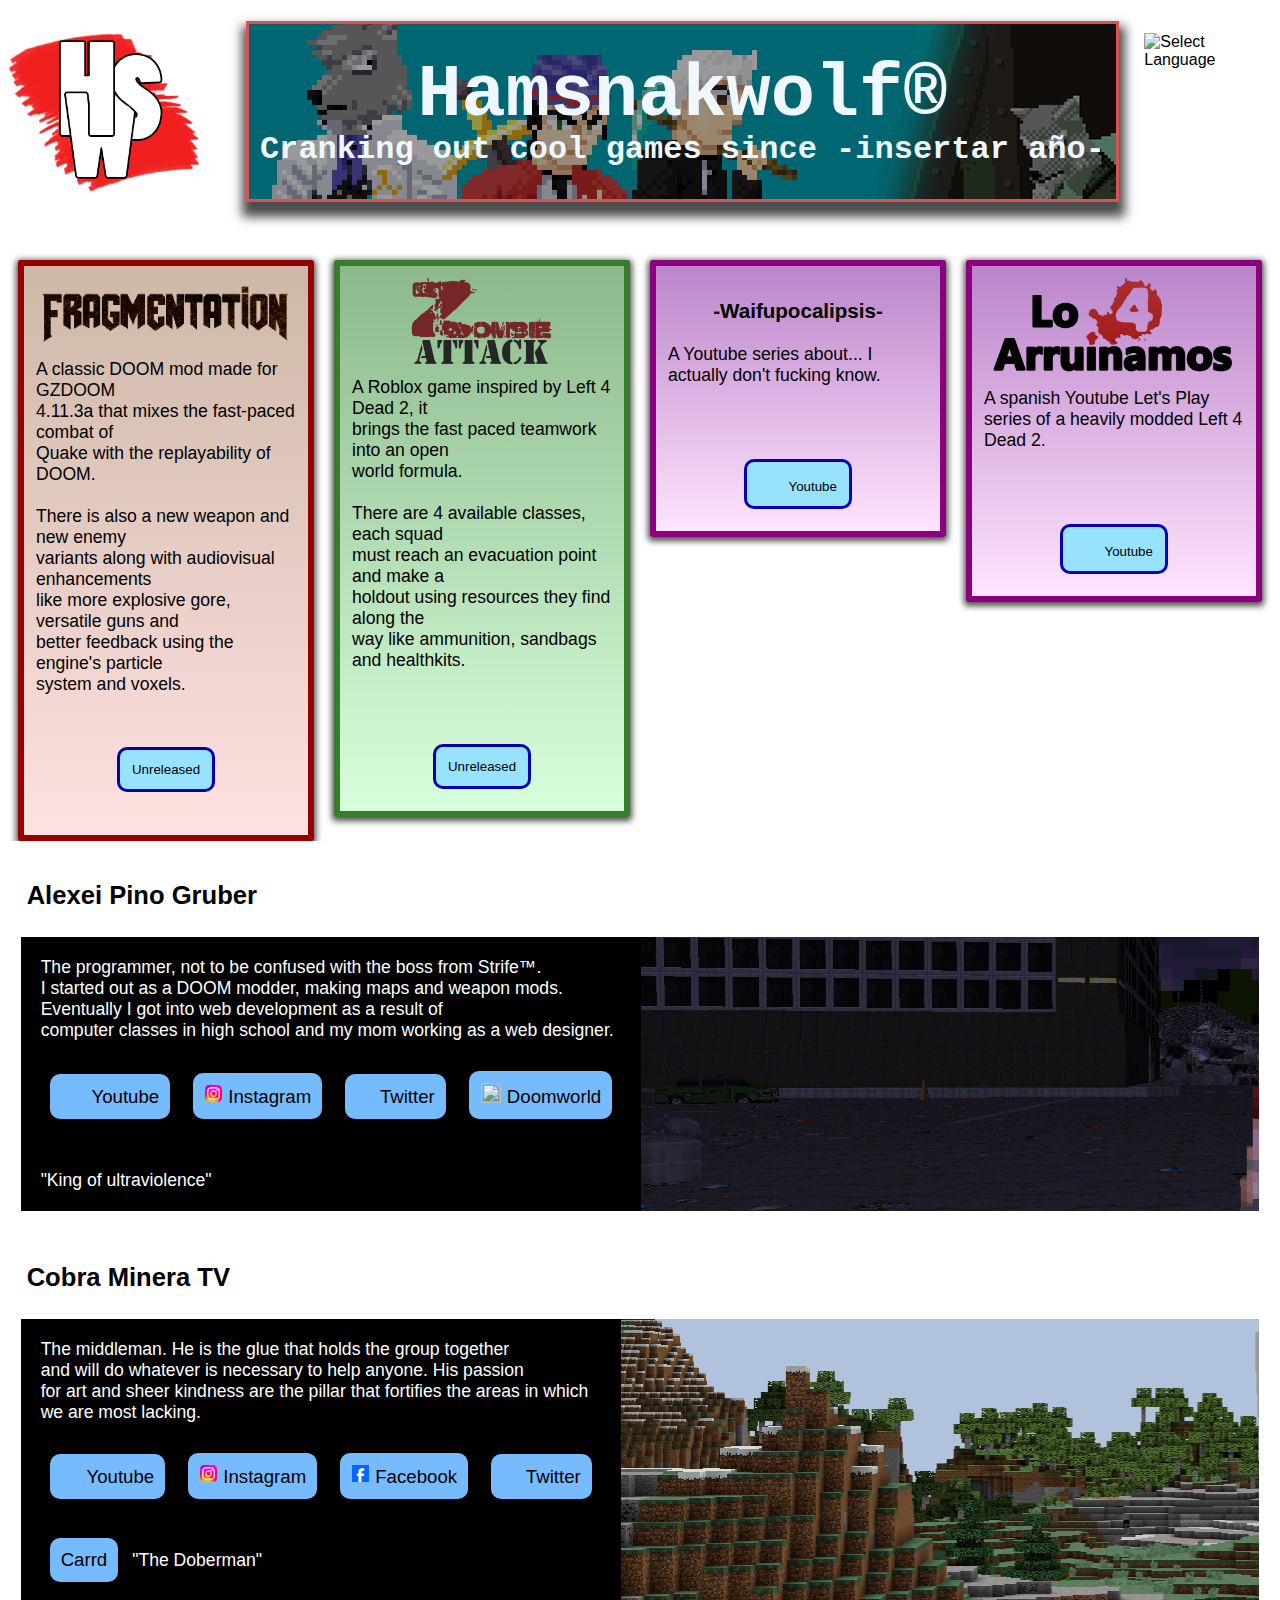
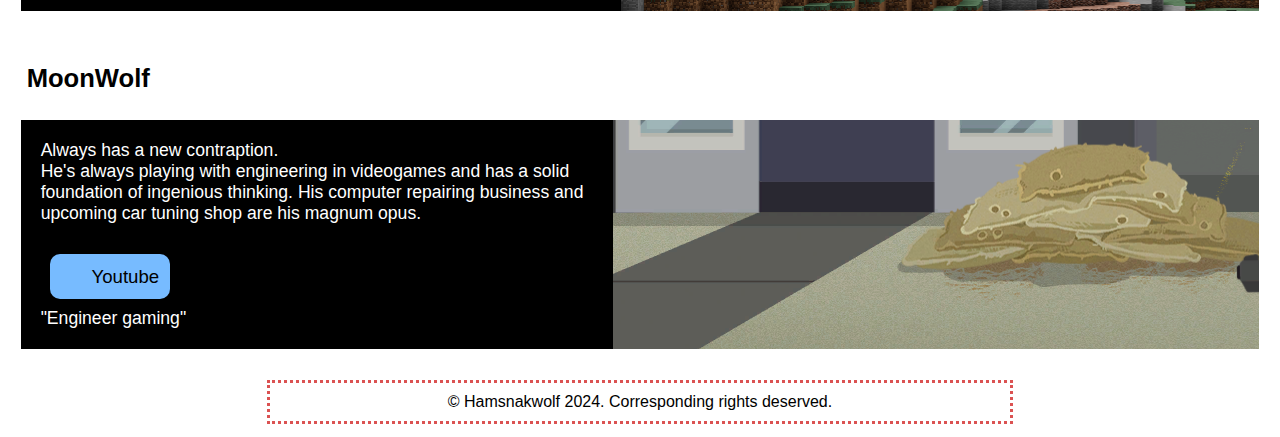
==== commit 78b8408a: "Refactor Old Carousel Leftovers & More Buttons" ====
--- a/index.html
+++ b/index.html
@@ -31,7 +31,7 @@
     </div>
     <br><br>
     <section class="Proyects">
-        <ol class="carousel__viewport">
+        
             <li id="carousel__slide1" tabindex="0" class="carousel__slide">
                 <div class="APFRAG">
                     <article><img src="images/FRAGMENTATION.png" alt="Fragmentation" style="width:100%;height:100%;">
@@ -49,8 +49,8 @@
                     </p>
                     <br><br>
                     <nav>
-                        - Link -
-                    </nav></article>
+                        <button type="button">Unreleased</button>
+                    </nav></article><br>
                 </div>
             <!-- <div class="carousel__snapper">
                 <a href="#carousel__slide4" class="carousel__prev">Go to last slide</a>
@@ -72,7 +72,7 @@
                     </p>
                     <br><br><br>
                     <nav>
-                        - Link -
+                        <button type="button">Unreleased</button>
                     </nav></article>
                 </div>
             <!-- <div class="carousel__snapper">
@@ -98,7 +98,7 @@
             </li>
             <li id="carousel__slide4" tabindex="0" class="carousel__slide">
                 <div class="MWWaifus">
-                    <article><img src="images/LA1.png" alt="Lo Arruinamos" style="width:90%;height:70%;">
+                    <article><img src="images/LA1.png" alt="Lo Arruinamos" style="width:100%;height:70%;">
                     <p>
                         A spanish Youtube Let's Play series of a heavily modded Left 4 Dead 2.
                     </p>
@@ -114,7 +114,7 @@
             </li>
             <li id="carousel__slide5" tabindex="0" class="carousel__slide">
                 <div class="APDS">
-                    <article><img src="images/DSlogo.png" alt="Disjointed Storms" style="width:90%;height:70%;">
+                    <article><img src="images/DSlogo.png" alt="Disjointed Storms" style="width:100%;height:70%;">
                     <p>
                         A Zandronum-focused gameplay mod that<br>
                         brings a variety of faster weapons,<br>
@@ -144,7 +144,7 @@
                     </p>
                     <br><br><br>
                     <nav>
-                        <a href="https://www.youtube.com/@CobraMineraTV/about" target="_blank"><button class="CobraSM2" type="button"><img src="https://upload.wikimedia.org/wikipedia/commons/e/ef/Youtube_logo.png" alt="" style="width:25px;height:16px;"> Youtube</button></a>
+                        <a href="https://www.youtube.com/@CobraMineraTV/about" target="_blank"><button type="button"><img src="https://upload.wikimedia.org/wikipedia/commons/e/ef/Youtube_logo.png" alt="" style="width:25px;height:16px;"> Youtube</button></a>
                     </nav></article>
                 </div>
             <!-- <div class="carousel__snapper">
@@ -152,7 +152,6 @@
                 <a href="#carousel__slide1" class="carousel__next">Go to next slide</a>
             </div> -->
             </li>
-        </ol>
     </section>
 
     <section>
--- a/upper-stuff.css
+++ b/upper-stuff.css
@@ -54,10 +54,9 @@
     padding: 7px 11px;
     z-index: 1;
 }
-ol, ol li /* all ol and li inside ol*/
+ol, li /* all ol and li inside ol*/
 {
     list-style: none;
-    margin: 1%;
     padding: 0;
 }
 ul li /*all li inside ul*/
--- a/projects.css
+++ b/projects.css
@@ -1,8 +1,20 @@
 .Proyects
 {
-    /*display: flex;*/
+    display: flex;
     font-size: 1.1em;
-    /*float: none;*/
+    overflow-x: scroll;
+    position: static;
+    height: 20%;
+    scrollbar-color: #6a668e #87deef;
+    /*scrollbar-width: thin; goddamn it firefox please add more to this */
+    float: none;
+    scroll-behavior: smooth;
+    scroll-snap-type: x mandatory;
+    margin: auto;
+    top: 0;
+    right: 0;
+    bottom: 0;
+    left: 0;
 }
 .Proyects a, .Proyects article
 {
@@ -19,6 +31,7 @@
     /*background-color:rgb(244, 244, 244);*/
     background-image: linear-gradient(rgb(205, 184, 167),rgb(255, 225, 225));
     margin: 10px;
+    margin-bottom: 0;
     padding: 12px;
     border-radius: 2px;
     border: 6px solid rgb(151, 0, 0);
@@ -28,6 +41,7 @@
 {
     background-image: linear-gradient(rgb(183, 150, 111),rgb(244, 202, 167),rgb(255, 255, 255));
     margin: 10px;
+    margin-bottom: 0;
     padding: 12px;
     border-radius: 2px;
     border: 6px solid rgb(35, 48, 195);
@@ -37,6 +51,7 @@
 {
     background-image: linear-gradient(rgb(140, 185, 139), rgb(216, 255, 219));
     margin: 10px;
+    margin-bottom: 0;
     padding: 12px;
     border-radius: 2px;
     border: 6px solid rgb(56, 125, 44);
@@ -44,8 +59,9 @@
 }
 .CobraSM1
 {
-    background-image: linear-gradient(rgb(129, 143, 255), rgb(205, 226, 255));
-    margin: 10px;
+    background-image: linear-gradient(rgb(153, 165, 255), rgb(216, 234, 255));
+    margin: 10px;
+    margin-bottom: 0;
     padding: 12px;
     border-radius: 2px;
     border: 6px solid rgb(8, 91, 193);
@@ -81,6 +97,7 @@
 {
     background-image: linear-gradient(rgb(187, 133, 202), rgb(255, 228, 253));
     margin: 10px;
+    margin-bottom: 0;
     padding: 12px;
     border-radius: 2px;
     border: 6px solid rgb(140, 0, 126);
@@ -108,24 +125,6 @@
     99% { scroll-snap-align: none; }
     100% { scroll-snap-align: center; }*/
 }
-/*
-{
-    scrollbar-gutter: stable both-edges;
-    -ms-overflow-style: none;
-}
-*::-webkit-scrollbar
-{
-    width: 0;
-}
-*::-webkit-scrollbar-track
-{
-    background: transparent;
-}
-*::-webkit-scrollbar-thumb
-{
-    background: transparent;
-    border: none;
-}*/
 .carousel
 {
     position: relative;
@@ -133,7 +132,7 @@
     filter: drop-shadow(0 0 10px #0003);
     /*perspective: 100px;*/
 }
-.carousel__viewport
+/*.carousel__viewport
 {
     position: static;
     top: 0;
@@ -144,10 +143,10 @@
     overflow-x: scroll;
     counter-reset: item;
     scroll-behavior: smooth;
-    scroll-snap-type: x mandatory;;
-    margin: auto;
+    scroll-snap-type: x mandatory;
+    margin: auto;*/
     /*width: 90%;*/
-}
+/*}*/
 .carousel__slide
 {
     position: relative;
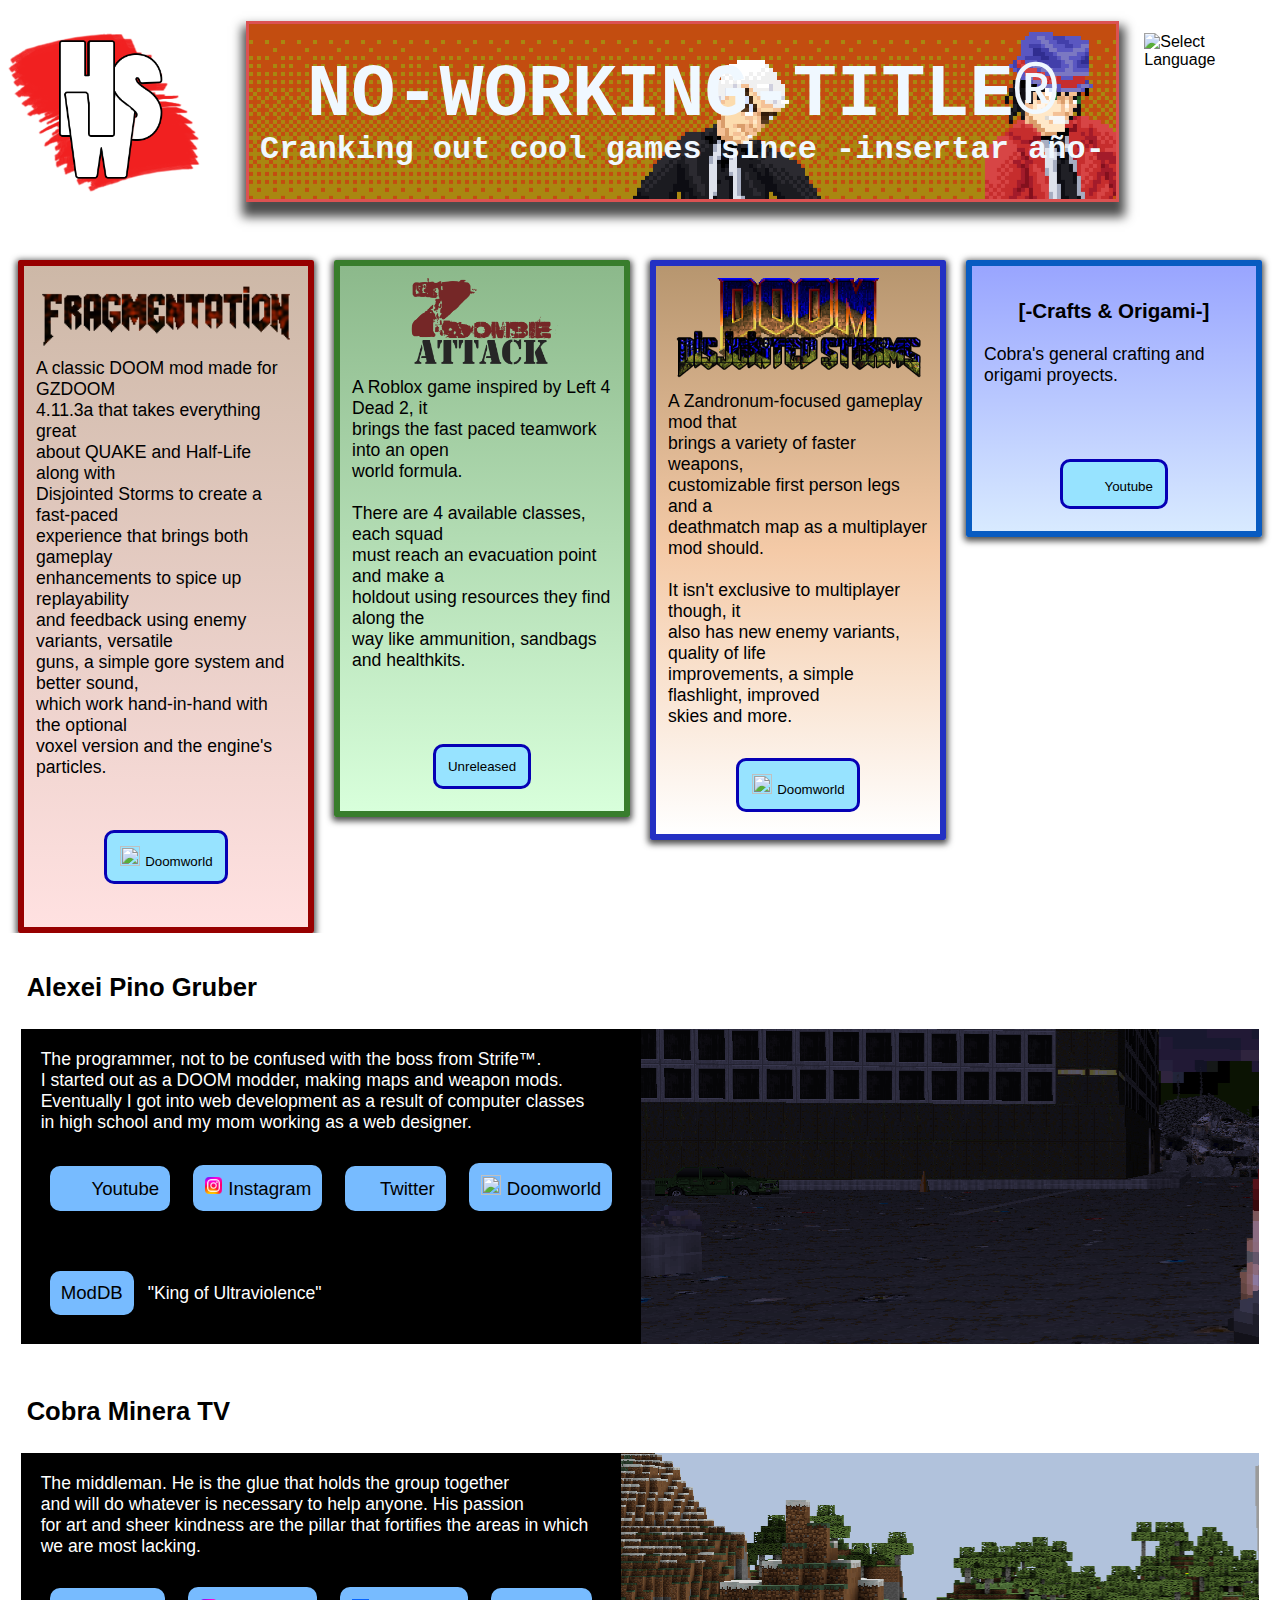
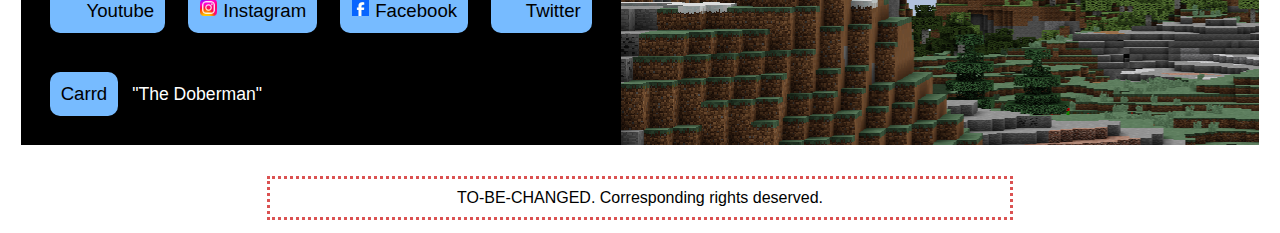
==== commit 2aee1246: "Refactor Removed Unnecesary Info" ====
--- a/index.html
+++ b/index.html
@@ -3,7 +3,7 @@
 <head>
     <meta charset="UTF-8"> <!-- comentario -->
     <meta name="viewport" content="width=device-width, initial-scale=1.0">
-    <title>Hamsnakwolf</title>
+    <title>NO-WORKING-TITLE</title>
     <link rel="icon" type="image/x-icon" href="/images/favicon.png">
     <link rel="stylesheet" href="upper-stuff.css">
     <link rel="stylesheet" href="projects.css">
@@ -15,7 +15,7 @@
     <div class="UpperStuff">
         <a href="index.html"><img src="images/favicon.png" alt="Logo" class="Logo"></a>
         <header>
-            <h1>Hamsnakwolf&reg;</h1>
+            <h1>NO-WORKING-TITLE&reg;</h1>
             <h2 class="BannerSubtitle">Cranking out cool games since -insertar año-</h2>
         </header>
         <div class="SelectLanguage" onclick="LanguageDropdown()">
@@ -23,7 +23,7 @@
             <div class="DropdownContent" id="Droppie">
             <ul>
                 <li><nav><a href="index.html" class="Language">English</a></nav></li>
-                <li><nav><a href="index-es.html" class="Language">Español</a></nav></li>
+                <!-- <li><nav><a href="index-es.html" class="Language">Español</a></nav></li> -->
                 <li>Bokmal (W.I.P.)</li>
             </ul>
             </div>
@@ -38,18 +38,19 @@
                     <br>
                     <p>
                         A classic DOOM mod made for GZDOOM<br>
-                        4.11.3a that mixes the fast-paced combat of<br>
-                        Quake with the replayability of DOOM.<br>
-                        <br>
-                        There is also a new weapon and new enemy<br>
-                        variants along with audiovisual enhancements<br>
-                        like more explosive gore, versatile guns and<br>
-                        better feedback using the engine's particle<br>
-                        system and voxels.
+                        4.11.3a that takes everything great<br>
+                        about QUAKE and Half-Life along with<br>
+                        Disjointed Storms to create a fast-paced<br>
+                        experience that brings both gameplay<br>
+                        enhancements to spice up replayability<br>
+                        and feedback using enemy variants, versatile<br>
+                        guns, a simple gore system and better sound,<br>
+                        which work hand-in-hand with the optional<br>
+                        voxel version and the engine's particles.
                     </p>
                     <br><br>
                     <nav>
-                        <button type="button">Unreleased</button>
+                        <a href="https://www.doomworld.com/forum/topic/150519-gzd-fragmentation-beta/" target="_blank"><button type="button"><img src="https://doomworld.com/images/cyber.gif" alt="" style="width:20px;height:20px;"> Doomworld</button></a>
                     </nav></article><br>
                 </div>
             <!-- <div class="carousel__snapper">
@@ -78,38 +79,6 @@
             <!-- <div class="carousel__snapper">
                 <a href="#carousel__slide1" class="carousel__prev">Go to last slide</a>
                 <a href="#carousel__slide3" class="carousel__next">Go to next slide</a>
-            </div> -->
-            </li>
-            <li id="carousel__slide3" tabindex="0" class="carousel__slide">
-                <div class="MWWaifus">
-                    <article><h3>-Waifupocalipsis-</h3>
-                    <p>
-                        A Youtube series about... I actually don't fucking know.
-                    </p>
-                    <br><br><br>
-                    <nav>
-                        <a href="https://youtu.be/idppaLOkG4w?si=_VdjX1TI7iV33Y37" target="_blank"><button type="button"><img src="https://upload.wikimedia.org/wikipedia/commons/e/ef/Youtube_logo.png" alt="" style="width:25px;height:16px;"> Youtube</button></a>
-                    </nav></article>
-                </div>
-            <!-- <div class="carousel__snapper">
-                <a href="#carousel__slide2" class="carousel__prev">Go to last slide</a>
-                <a href="#carousel__slide4" class="carousel__next">Go to next slide</a>
-            </div> -->
-            </li>
-            <li id="carousel__slide4" tabindex="0" class="carousel__slide">
-                <div class="MWWaifus">
-                    <article><img src="images/LA1.png" alt="Lo Arruinamos" style="width:100%;height:70%;">
-                    <p>
-                        A spanish Youtube Let's Play series of a heavily modded Left 4 Dead 2.
-                    </p>
-                    <br><br><br>
-                    <nav>
-                        <a href="https://youtu.be/wjls2_CGuAA?si=pQOUMxcWji3wYecq" target="_blank"><button type="button"><img src="https://upload.wikimedia.org/wikipedia/commons/e/ef/Youtube_logo.png" alt="" style="width:25px;height:16px;"> Youtube</button></a>
-                    </nav></article>
-                </div>
-            <!-- <div class="carousel__snapper">
-                 <a href="#carousel__slide3" class="carousel__prev">Go to last slide</a>
-                <a href="#carousel__slide1" class="carousel__next">Go to next slide</a>
             </div> -->
             </li>
             <li id="carousel__slide5" tabindex="0" class="carousel__slide">
@@ -162,16 +131,17 @@
             <div class="Desc">
             <article>The programmer, not to be confused with the boss from Strife&trade;.<br>
             I started out as a DOOM modder, making maps and weapon mods.<br>
-            Eventually I got into web development as a result of<br>
-            computer classes in high school and my mom working as a web designer.<br><br>
+            Eventually I got into web development as a result of computer classes<br>
+            in high school and my mom working as a web designer.<br><br>
             <nav>
                 <a href="https://www.youtube.com/@alexeipino3994" target="_blank"><button type="button"><img src="https://upload.wikimedia.org/wikipedia/commons/e/ef/Youtube_logo.png" alt="" style="width:25px;height:16px;"> Youtube</button></a>
                 <a href="https://www.instagram.com/alexeipinogruber/" target="_blank"><button type="button"><img src="images/instagram.png" alt="" style="width:17px;height:17px;"> Instagram</button></a>
                 <a href="https://x.com/alexeipino8" target="_blank"><button type="button"><img src="https://upload.wikimedia.org/wikipedia/commons/thumb/c/ce/X_logo_2023.svg/1024px-X_logo_2023.svg.png" alt="" style="width:17px;height:17px;"> Twitter</button></a>
                 <a href="https://www.doomworld.com/profile/38405-alexei/" target="_blank"><button type="button"><img src="https://doomworld.com/images/cyber.gif" alt="" style="width:20px;height:20px;"> Doomworld</button></a>
             </nav><br><br>
-            "King of ultraviolence"</article>
+            <a href="https://www.moddb.com/members/alexei4" target="_blank"><button type="button">ModDB</button></a> "King of Ultraviolence"</article>
             <div class="bg-1"></div>
+            </div>
             </div>
         </div>
         <div class="Card">
@@ -193,26 +163,10 @@
             <div class="bg-2"></div>
             </div>
         </div>
-        <div class="Card">
-            <h2>
-                MoonWolf
-            </h2>
-            <div class="Desc">
-            <article>Always has a new contraption.<br>
-            He's always playing with engineering in videogames and has a solid<br>
-            foundation of ingenious thinking. His computer repairing business and &nbsp;<br>
-            upcoming car tuning shop are his magnum opus.<br><br>
-            <nav>
-                <a href="https://www.youtube.com/@TheMoonWolfYT" target="_blank"><button type="button"><img src="https://upload.wikimedia.org/wikipedia/commons/e/ef/Youtube_logo.png" alt="" style="width:25px;height:16px;"> Youtube</button></a>
-            </nav>
-            "Engineer gaming"</article>
-            <div class="bg-3"></div>
-            </div>
-        </div>
     </section>
     <br>
     <footer class="Centrar">
-        &copy; Hamsnakwolf 2024. Corresponding rights deserved.
+        <!-- &copy; --> TO-BE-CHANGED. Corresponding rights deserved.
     </footer>
 </body>
 </html>--- a/upper-stuff.css
+++ b/upper-stuff.css
@@ -22,7 +22,7 @@
     font-family: "Rubik Mono One", "DM Mono", "Chivo Mono", monospace;
     font-size: 2em; /*use em so users can resize, 1em is 16px, can also have decimals*/
     color: aliceblue;
-    background-image: url("images/L4D2.png");
+    background-image: url("images/headerbg.png");
     /*float: left;*/
 }
 h1
